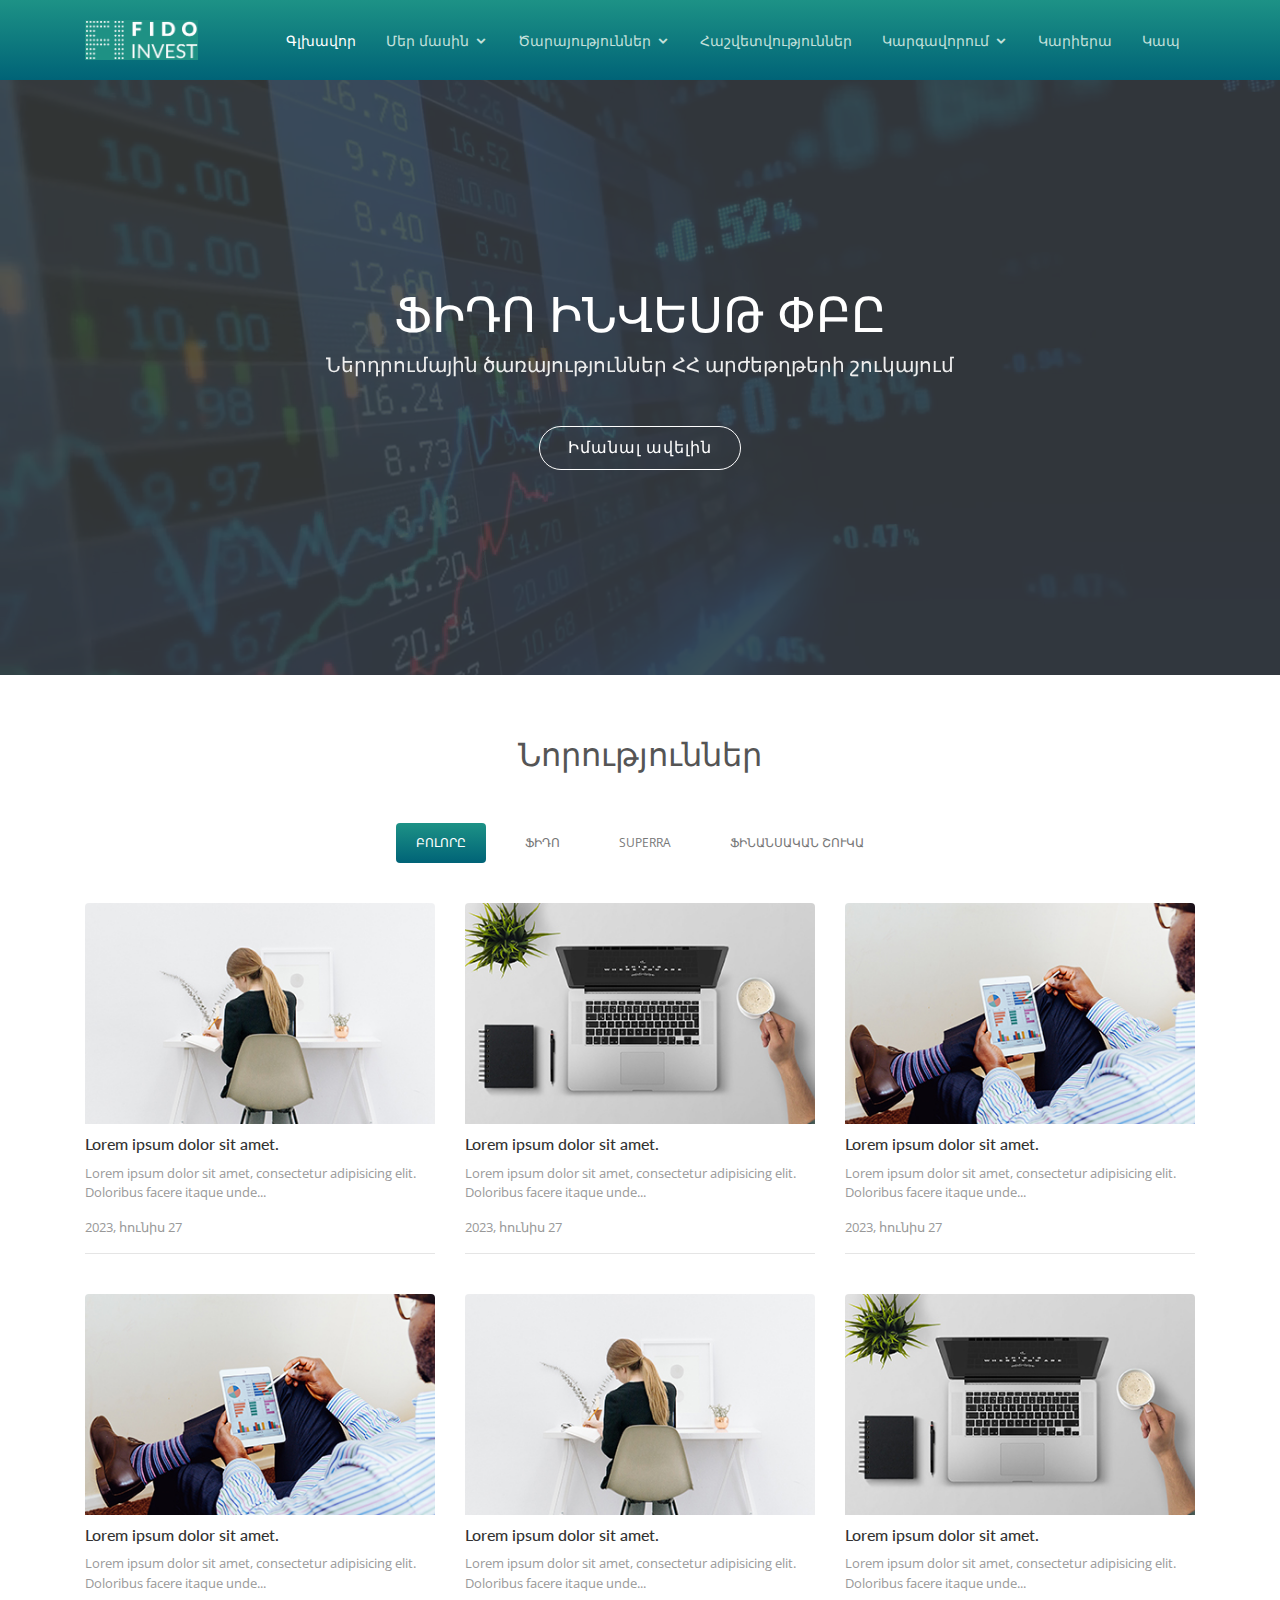
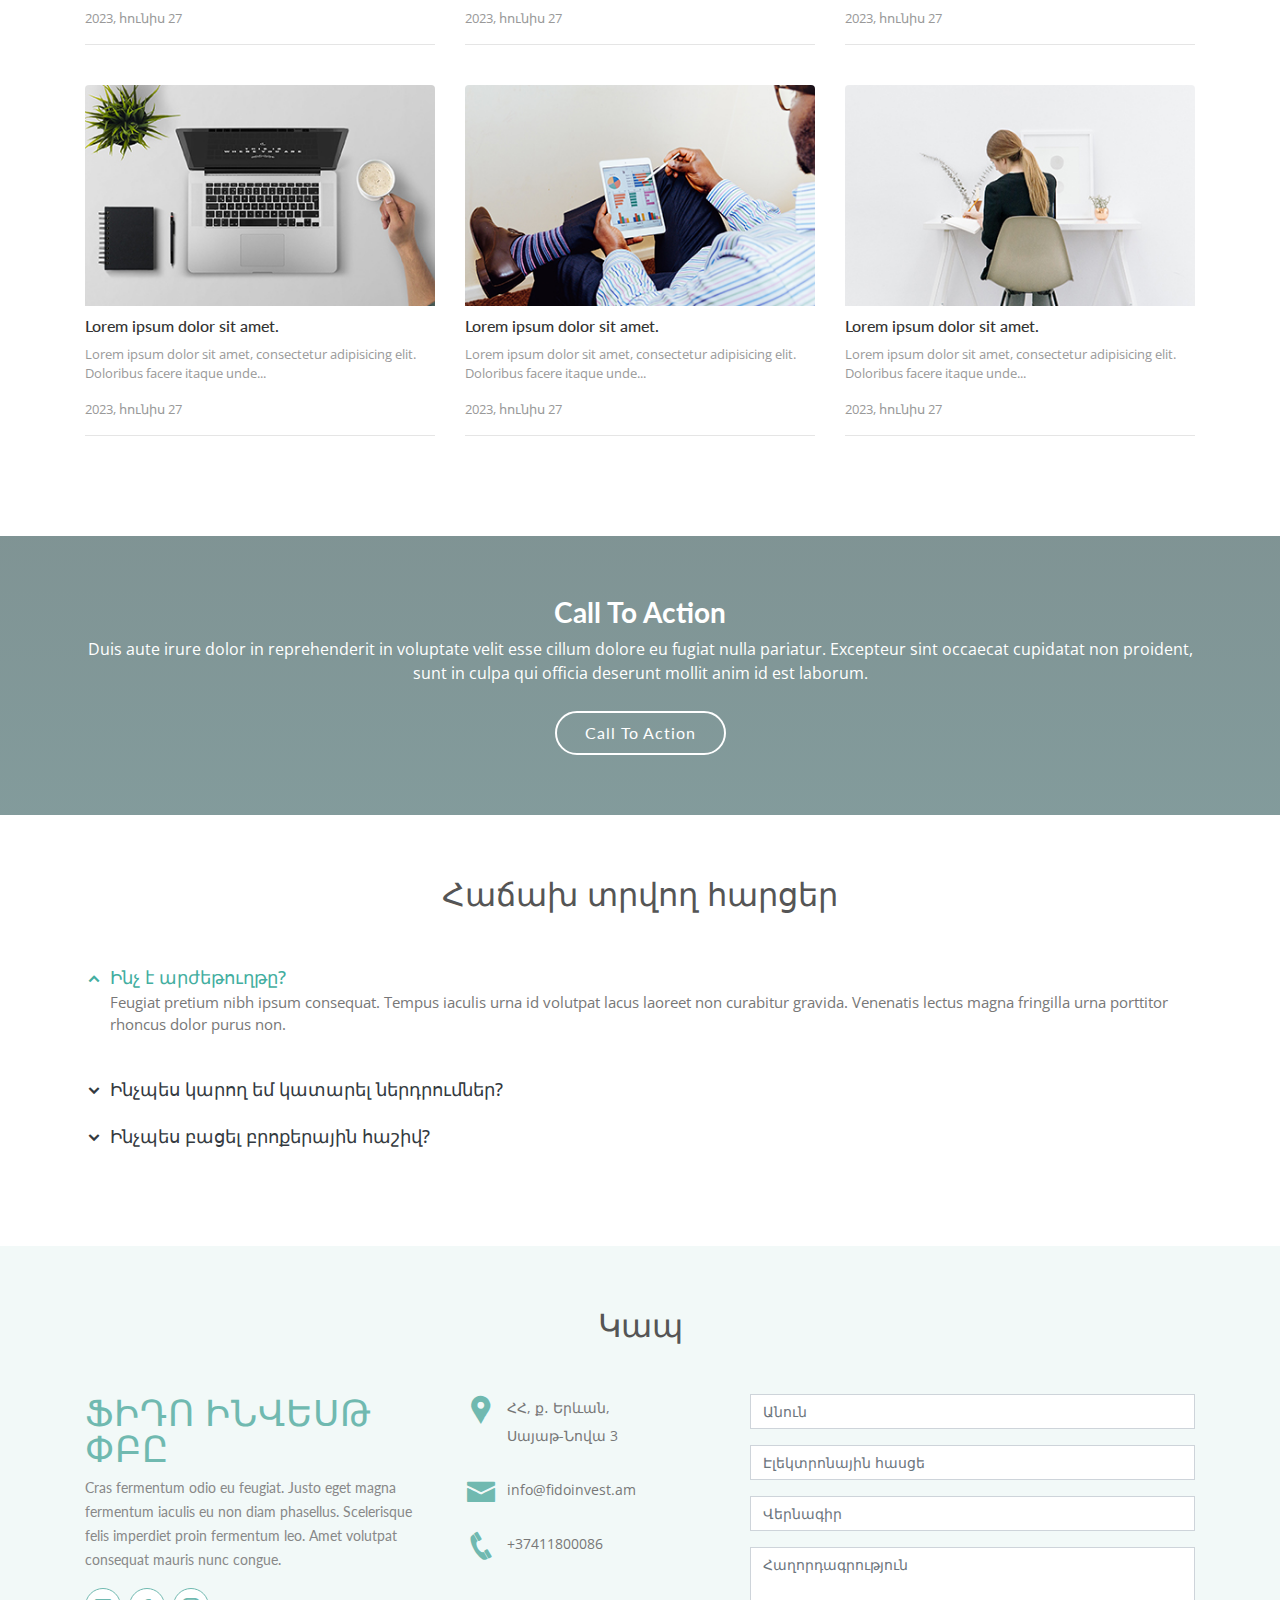
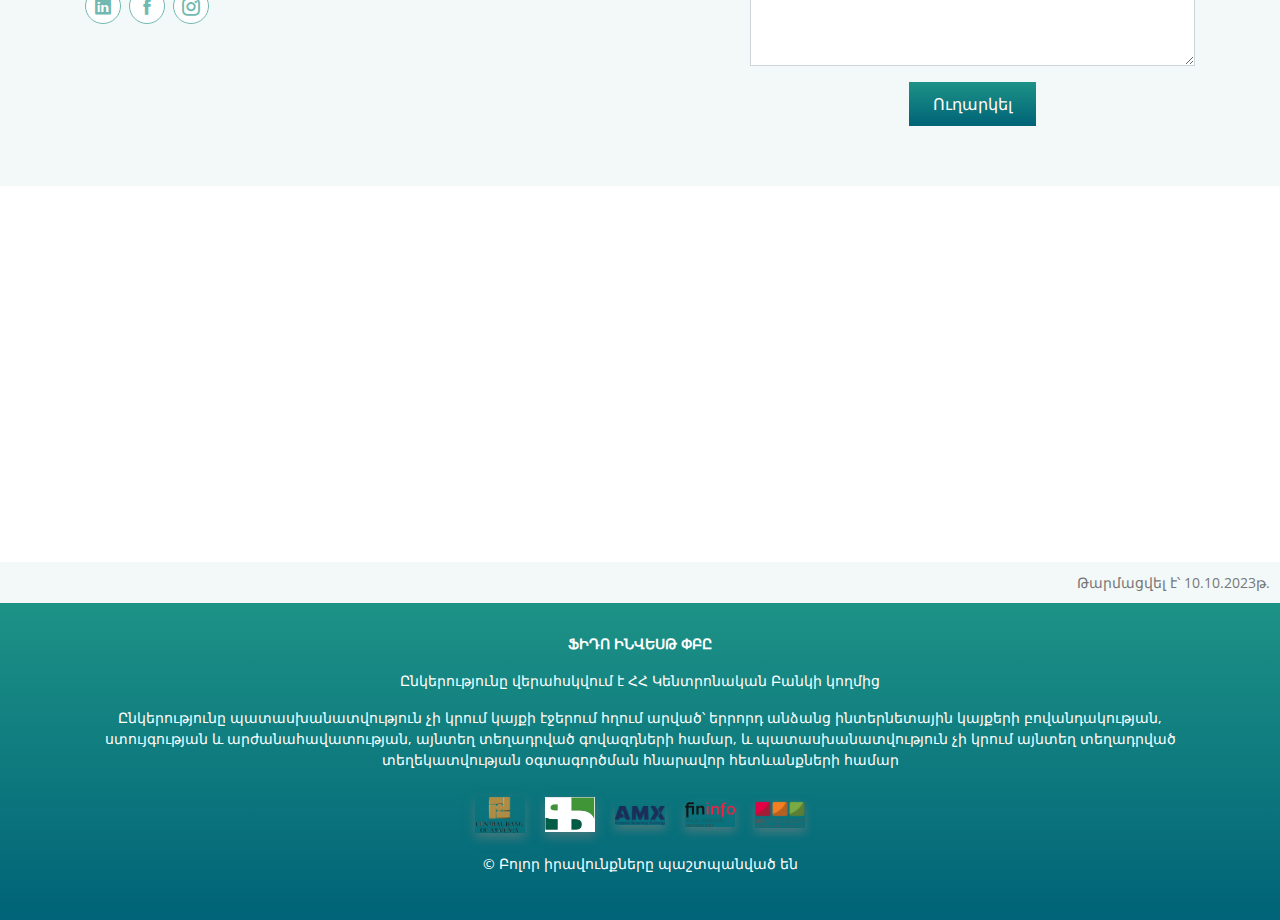
==== index.html @ a80ca409 "Add video for mobile" ====
<!DOCTYPE html>
<html lang="en">

<head>
  <meta charset="utf-8">
  <meta content="width=device-width, initial-scale=1.0" name="viewport">

  <title>Fido</title>
  <meta content="" name="descriptison">
  <meta content="" name="keywords">

  <!-- Favicons -->
  <link href="assets/img/favicon.png" rel="icon">
  <link href="assets/img/apple-touch-icon.png" rel="apple-touch-icon">

  <!-- Google Fonts -->
  <link href="https://fonts.googleapis.com/css?family=Open+Sans:300,300i,400,400i,600,600i,700,700i|Lato:400,300,700,900" rel="stylesheet">

  <!-- Vendor CSS Files -->
  <link href="assets/vendor/bootstrap/css/bootstrap.min.css" rel="stylesheet">
  <link href="assets/vendor/animate.css/animate.min.css" rel="stylesheet">
  <link href="assets/vendor/icofont/icofont.min.css" rel="stylesheet">
  <link href="assets/vendor/venobox/venobox.css" rel="stylesheet">

  <!-- Template Main CSS File -->
  <link href="assets/css/style.css" rel="stylesheet">

  <!-- =======================================================
  * Template Name: Amoeba - v2.0.0
  * Template URL: https://bootstrapmade.com/free-one-page-bootstrap-template-amoeba/
  * Author: BootstrapMade.com
  * License: https://bootstrapmade.com/license/
  ======================================================== -->
</head>

<body>

<!-- ======= Header ======= -->
<header id="header" class="fixed-top">
  <div class="container">

    <div class="logo float-left">
      <h1 class="text-light"><a href="index.html"><img src="assets/img/logo.png" alt="" class="img-fluid"></a></h1>
      <!-- Uncomment below if you prefer to use an image logo -->
      <!-- <a href="index.html"><img src="assets/img/logo.png" alt="" class="img-fluid"></a>-->
    </div>

    <nav class="nav-menu float-right d-none d-lg-block">
      <ul>
        <li class="active"><a href="index.html">Գլխավոր</a></li>
        <li class="drop-down"><a href="#">Մեր մասին</a>
          <ul>
            <li><a href="updating.html">Ընդհանուր</a></li>
            <li><a href="updating.html">Կառուցվածք</a></li>
            <li><a href="updating.html">Սեփականատերեր</a></li>
            <li><a href="updating.html">Ղեկավարներ</a></li>
          </ul>
        </li>
        <li class="drop-down"><a href="">Ծարայություններ</a>
          <ul>
            <li><a href="updating.html">Բրոքերային</a></li>
            <li><a href="updating.html">SUPERRA</a></li>
          </ul>
        </li>
        <li><a href="reports.html">Հաշվետվություններ</a></li>
        <li class="drop-down"><a href="">Կարգավորում</a>
          <ul>
            <li><a href="updating.html">ՀՀ օրենսդրություն</a></li>
            <li><a href="updating.html">Ներքին ակտեր</a></li>
          </ul>
        </li>
        <li><a href="updating.html">Կարիերա</a></li>
        <li><a href="#contact">Կապ</a></li>
      </ul>
    </nav><!-- .nav-menu -->

  </div>
</header><!-- End #header -->

<!-- ======= Hero Section ======= -->
<section id="hero">
  <video autoplay muted loop id="myVideo">
    <source src="assets/video/chart.mp4" type="video/mp4">
    <source src="assets/video/chart.mp4" type="video/webm">
    <source src="assets/video/chart.mp4" type="video/ogg">
  </video>
  <div class="hero-container">
    <h1>ՖԻԴՈ ԻՆՎԵՍԹ ՓԲԸ</h1>
    <h2>Ներդրումային ծառայություններ ՀՀ արժեթղթերի շուկայում</h2>
    <a href="updating.html" class="btn-get-started scrollto">Իմանալ ավելին</a>
  </div>
</section><!-- #hero -->

<main id="main">

  <!-- ======= Our Portfolio Section ======= -->
  <section id="portfolio" class="portfolio">
    <div class="container">

      <div class="section-title">
        <h2>Նորություններ</h2>
      </div>

      <div class="row">
        <div class="col-lg-12">
          <ul id="portfolio-flters">
            <li data-filter="*" class="filter-active">Բոլորը</li>
            <li data-filter=".filter-app">Ֆիդո</li>
            <li data-filter=".filter-card">Superra</li>
            <li data-filter=".filter-web">Ֆինանսական շուկա</li>
          </ul>
        </div>
      </div>

      <div class="row portfolio-container">

        <div class="col-lg-4 col-md-6 filter-app">
          <div class="portfolio-item">
            <div class="news-img">
              <img src="assets/img/news/news1.jpg" class="img-fluid" alt="">
              <div class="portfolio-info">
                <h3><a href="assets/img/portfolio/portfolio-4.jpg" data-gall="portfolioGallery" class="venobox" title="Card 2">Դիտել</a></h3>
                <a href="assets/img/portfolio/portfolio-4.jpg" data-gall="portfolioGallery" class="venobox" title="Card 2"><i class="icofont-plus"></i></a>
              </div>
            </div>
            <div class="news-info">
              <h6>Lorem ipsum dolor sit amet. </h6>
              <p>Lorem ipsum dolor sit amet, consectetur adipisicing elit. Doloribus facere itaque unde...</p>
              <p>2023, հունիս 27</p>
              <hr>
            </div>
          </div>
        </div>

        <div class="col-lg-4 col-md-6 filter-web">
          <div class="portfolio-item">
            <div class="news-img">
              <img src="assets/img/news/news2.jpg" class="img-fluid" alt="">
              <div class="portfolio-info">
                <h3><a href="assets/img/portfolio/portfolio-4.jpg" data-gall="portfolioGallery" class="venobox" title="Card 2">Դիտել</a></h3>
                <a href="assets/img/portfolio/portfolio-4.jpg" data-gall="portfolioGallery" class="venobox" title="Card 2"><i class="icofont-plus"></i></a>
              </div>
            </div>
            <div class="news-info">
              <h6>Lorem ipsum dolor sit amet. </h6>
              <p>Lorem ipsum dolor sit amet, consectetur adipisicing elit. Doloribus facere itaque unde...</p>
              <p>2023, հունիս 27</p>
              <hr>
            </div>
          </div>
        </div>

        <div class="col-lg-4 col-md-6 filter-app">
          <div class="portfolio-item">
            <div class="news-img">
              <img src="assets/img/news/news3.jpg" class="img-fluid" alt="">
              <div class="portfolio-info">
                <h3><a href="assets/img/portfolio/portfolio-4.jpg" data-gall="portfolioGallery" class="venobox" title="Card 2">Դիտել</a></h3>
                <a href="assets/img/portfolio/portfolio-4.jpg" data-gall="portfolioGallery" class="venobox" title="Card 2"><i class="icofont-plus"></i></a>
              </div>
            </div>
            <div class="news-info">
              <h6>Lorem ipsum dolor sit amet. </h6>
              <p>Lorem ipsum dolor sit amet, consectetur adipisicing elit. Doloribus facere itaque unde...</p>
              <p>2023, հունիս 27</p>
              <hr>
            </div>
          </div>
        </div>

        <div class="col-lg-4 col-md-6 filter-card">
          <div class="portfolio-item">
            <div class="news-img">
              <img src="assets/img/news/news3.jpg" class="img-fluid" alt="">
              <div class="portfolio-info">
                <h3><a href="assets/img/portfolio/portfolio-4.jpg" data-gall="portfolioGallery" class="venobox" title="Card 2">Դիտել</a></h3>
                <a href="assets/img/portfolio/portfolio-4.jpg" data-gall="portfolioGallery" class="venobox" title="Card 2"><i class="icofont-plus"></i></a>
              </div>
            </div>
            <div class="news-info">
              <h6>Lorem ipsum dolor sit amet. </h6>
              <p>Lorem ipsum dolor sit amet, consectetur adipisicing elit. Doloribus facere itaque unde...</p>
              <p>2023, հունիս 27</p>
              <hr>
            </div>
          </div>
        </div>

        <div class="col-lg-4 col-md-6 filter-web">
          <div class="portfolio-item">
            <div class="news-img">
              <img src="assets/img/news/news1.jpg" class="img-fluid" alt="">
              <div class="portfolio-info">
                <h3><a href="assets/img/portfolio/portfolio-4.jpg" data-gall="portfolioGallery" class="venobox" title="Card 2">Դիտել</a></h3>
                <a href="assets/img/portfolio/portfolio-4.jpg" data-gall="portfolioGallery" class="venobox" title="Card 2"><i class="icofont-plus"></i></a>
              </div>
            </div>
            <div class="news-info">
              <h6>Lorem ipsum dolor sit amet. </h6>
              <p>Lorem ipsum dolor sit amet, consectetur adipisicing elit. Doloribus facere itaque unde...</p>
              <p>2023, հունիս 27</p>
              <hr>
            </div>
          </div>
        </div>

        <div class="col-lg-4 col-md-6 filter-app">
          <div class="portfolio-item">
            <div class="news-img">
              <img src="assets/img/news/news2.jpg" class="img-fluid" alt="">
              <div class="portfolio-info">
                <h3><a href="assets/img/portfolio/portfolio-4.jpg" data-gall="portfolioGallery" class="venobox" title="Card 2">Դիտել</a></h3>
                <a href="assets/img/portfolio/portfolio-4.jpg" data-gall="portfolioGallery" class="venobox" title="Card 2"><i class="icofont-plus"></i></a>
              </div>
            </div>
            <div class="news-info">
              <h6>Lorem ipsum dolor sit amet. </h6>
              <p>Lorem ipsum dolor sit amet, consectetur adipisicing elit. Doloribus facere itaque unde...</p>
              <p>2023, հունիս 27</p>
              <hr>
            </div>
          </div>
        </div>

        <div class="col-lg-4 col-md-6 filter-card">
          <div class="portfolio-item">
            <div class="news-img">
              <img src="assets/img/news/news2.jpg" class="img-fluid" alt="">
              <div class="portfolio-info">
                <h3><a href="assets/img/portfolio/portfolio-4.jpg" data-gall="portfolioGallery" class="venobox" title="Card 2">Դիտել</a></h3>
                <a href="assets/img/portfolio/portfolio-4.jpg" data-gall="portfolioGallery" class="venobox" title="Card 2"><i class="icofont-plus"></i></a>
              </div>
            </div>
            <div class="news-info">
              <h6>Lorem ipsum dolor sit amet. </h6>
              <p>Lorem ipsum dolor sit amet, consectetur adipisicing elit. Doloribus facere itaque unde...</p>
              <p>2023, հունիս 27</p>
              <hr>
            </div>
          </div>
        </div>

        <div class="col-lg-4 col-md-6 filter-card">
          <div class="portfolio-item">
            <div class="news-img">
              <img src="assets/img/news/news3.jpg" class="img-fluid" alt="">
              <div class="portfolio-info">
                <h3><a href="assets/img/portfolio/portfolio-4.jpg" data-gall="portfolioGallery" class="venobox" title="Card 2">Դիտել</a></h3>
                <a href="assets/img/portfolio/portfolio-4.jpg" data-gall="portfolioGallery" class="venobox" title="Card 2"><i class="icofont-plus"></i></a>
              </div>
            </div>
            <div class="news-info">
              <h6>Lorem ipsum dolor sit amet. </h6>
              <p>Lorem ipsum dolor sit amet, consectetur adipisicing elit. Doloribus facere itaque unde...</p>
              <p>2023, հունիս 27</p>
              <hr>
            </div>
          </div>
        </div>

        <div class="col-lg-4 col-md-6 filter-web">
          <div class="portfolio-item">
            <div class="news-img">
              <img src="assets/img/news/news1.jpg" class="img-fluid" alt="">
              <div class="portfolio-info">
                <h3><a href="assets/img/portfolio/portfolio-4.jpg" data-gall="portfolioGallery" class="venobox" title="Card 2">Դիտել</a></h3>
                <a href="assets/img/portfolio/portfolio-4.jpg" data-gall="portfolioGallery" class="venobox" title="Card 2"><i class="icofont-plus"></i></a>
              </div>
            </div>
            <div class="news-info">
              <h6>Lorem ipsum dolor sit amet. </h6>
              <p>Lorem ipsum dolor sit amet, consectetur adipisicing elit. Doloribus facere itaque unde...</p>
              <p>2023, հունիս 27</p>
              <hr>
            </div>
          </div>
        </div>

      </div>

    </div>
  </section><!-- End Our Portfolio Section -->

  <!-- ======= Call To Action Section ======= -->
  <section class="call-to-action">
    <div class="container">

      <div class="text-center">
        <h3>Call To Action</h3>
        <p> Duis aute irure dolor in reprehenderit in voluptate velit esse cillum dolore eu fugiat nulla pariatur. Excepteur sint occaecat cupidatat non proident, sunt in culpa qui officia deserunt mollit anim id est laborum.</p>
        <a class="cta-btn" href="#">Call To Action</a>
      </div>

    </div>
  </section><!-- End Call To Action Section -->

  <!-- ======= Frequently Asked Questions Section ======= -->
  <section id="faq" class="faq">
    <div class="container">

      <div class="section-title">
        <h2>Հաճախ տրվող հարցեր</h2>
      </div>

      <ul class="faq-list">

        <li>
          <a data-toggle="collapse" class="" href="#faq1">Ինչ է արժեթուղթը? <i class="icofont-simple-up"></i></a>
          <div id="faq1" class="collapse show" data-parent=".faq-list">
            <p>
              Feugiat pretium nibh ipsum consequat. Tempus iaculis urna id volutpat lacus laoreet non curabitur gravida. Venenatis lectus magna fringilla urna porttitor rhoncus dolor purus non.
            </p>
          </div>
        </li>

        <li>
          <a data-toggle="collapse" href="#faq2" class="collapsed">Ինչպես կարող եմ կատարել ներդրումներ? <i class="icofont-simple-up"></i></a>
          <div id="faq2" class="collapse" data-parent=".faq-list">
            <p>
              Dolor sit amet consectetur adipiscing elit pellentesque habitant morbi. Id interdum velit laoreet id donec ultrices. Fringilla phasellus faucibus scelerisque eleifend donec pretium. Est pellentesque elit ullamcorper dignissim. Mauris ultrices eros in cursus turpis massa tincidunt dui.
            </p>
          </div>
        </li>

        <li>
          <a data-toggle="collapse" href="#faq3" class="collapsed">Ինչպես բացել բրոքերային հաշիվ? <i class="icofont-simple-up"></i></a>
          <div id="faq3" class="collapse" data-parent=".faq-list">
            <p>
              Eleifend mi in nulla posuere sollicitudin aliquam ultrices sagittis orci. Faucibus pulvinar elementum integer enim. Sem nulla pharetra diam sit amet nisl suscipit. Rutrum tellus pellentesque eu tincidunt. Lectus urna duis convallis convallis tellus. Urna molestie at elementum eu facilisis sed odio morbi quis
            </p>
          </div>
        </li>

      </ul>

    </div>
  </section><!-- End Frequently Asked Questions Section -->

  <!-- ======= Contact Us Section ======= -->
  <section id="contact" class="contact section-bg">
    <div class="container">

      <div class="section-title">
        <h2>Կապ</h2>
      </div>

      <div class="row">

        <div class="col-lg-4 col-md-6">
          <div class="contact-about">
            <h3>ՖԻԴՈ ԻՆՎԵՍԹ ՓԲԸ</h3>
            <p>Cras fermentum odio eu feugiat. Justo eget magna fermentum iaculis eu non diam phasellus. Scelerisque felis imperdiet proin fermentum leo. Amet volutpat consequat mauris nunc congue.</p>
            <div class="social-links">
              <a href="#" class="linkedin"><i class="icofont-linkedin"></i></a>
              <a href="#" class="facebook"><i class="icofont-facebook"></i></a>
              <a href="#" class="instagram"><i class="icofont-instagram"></i></a>
            </div>
          </div>
        </div>

        <div class="col-lg-3 col-md-6">
          <div class="info">
            <div>
              <i class="icofont-google-map"></i>
              <p>ՀՀ, ք․ Երևան, <br> Սայաթ-Նովա 3</p>
            </div>

            <div>
              <i class="icofont-envelope"></i>
              <p>info@fidoinvest.am</p>
            </div>

            <div>
              <i class="icofont-phone"></i>
              <p>+37411800086</p>
            </div>

          </div>
        </div>

        <div class="col-lg-5 col-md-12">
          <form action="forms/contact.php" method="post" role="form" class="php-email-form">
            <div class="form-group">
              <input type="text" name="name" class="form-control" id="name" placeholder="Անուն" data-rule="minlen:4" data-msg="Please enter at least 4 chars" />
              <div class="validate"></div>
            </div>
            <div class="form-group">
              <input type="email" class="form-control" name="email" id="email" placeholder="Էլեկտրոնային հասցե" data-rule="email" data-msg="Please enter a valid email" />
              <div class="validate"></div>
            </div>
            <div class="form-group">
              <input type="text" class="form-control" name="subject" id="subject" placeholder="Վերնագիր" data-rule="minlen:4" data-msg="Please enter at least 8 chars of subject" />
              <div class="validate"></div>
            </div>
            <div class="form-group">
              <textarea class="form-control" name="message" rows="5" data-rule="required" data-msg="Please write something for us" placeholder="Հաղորդագրություն"></textarea>
              <div class="validate"></div>
            </div>
            <div class="mb-3">
              <div class="loading">Loading</div>
              <div class="error-message"></div>
              <div class="sent-message">Your message has been sent. Thank you!</div>
            </div>
            <div class="text-center"><button type="submit">Ուղարկել</button></div>
          </form>
        </div>

      </div>

    </div>
  </section><!-- End Contact Us Section -->

  <!-- ======= Map Section ======= -->
  <section class="map">
    <iframe src="https://www.google.com/maps/embed?pb=!1m18!1m12!1m3!1d3048.036430384547!2d44.511766490269814!3d40.186002696117114!2m3!1f0!2f0!3f0!3m2!1i1024!2i768!4f13.1!3m3!1m2!1s0x406abce228272bb5%3A0x107b64aaddf5c4e5!2zMyDVjdWh1bXVodWpLdWG1bjVvtWhINW61bjVstW41b_VoSwg1LXWgNaH1aHVtiAwMDAx!5e0!3m2!1shy!2sam!4v1696881610816!5m2!1shy!2sam" width="600" height="450" style="border:0;" allowfullscreen="" loading="lazy" referrerpolicy="no-referrer-when-downgrade"></iframe>
  </section><!-- End Map Section -->

  <!-- ======= Updated Section ======= -->
  <div class="updated section-bg">
    <p>Թարմացվել է՝ 10.10.2023թ.</p>
  </div><!-- End Updated Section -->

</main><!-- End #main -->

<!-- ======= Footer ======= -->
<footer id="footer">
  <div class="container">
    <div class="copyright">
      <strong><p>ՖԻԴՈ ԻՆՎԵՍԹ ՓԲԸ</p></strong>
      <p>Ընկերությունը վերահսկվում է ՀՀ Կենտրոնական Բանկի կողմից</p>
      <p>Ընկերությունը պատասխանատվություն չի կրում կայքի էջերում հղում արված՝ երրորդ անձանց ինտերնետային կայքերի բովանդակության, ստույգության և արժանահավատության, այնտեղ տեղադրված գովազդների համար, և պատասխանատվություն չի կրում այնտեղ տեղադրված տեղեկատվության օգտագործման հնարավոր հետևանքների համար</p>
      <div class="link-icons">
        <a href="https://www.cba.am/am/SitePages/Default.aspx" class="link-icon"><img src="assets/img/link/cba.svg" alt=""></a>
        <a href="https://fsm.am/" class="link-icon"><img src="assets/img/link/fin.png" alt=""></a>
        <a href="https://amx.am/" class="link-icon"><img src="assets/img/link/amx.svg" alt=""></a>
        <a href="https://www.fininfo.am/" class="link-icon"><img src="assets/img/link/fininfo.png" alt=""></a>
        <a href="https://www.abcfinance.am/" class="link-icon"><img src="assets/img/link/abc.svg" alt=""></a>
      </div>
      <p>&copy; Բոլոր իրավունքները պաշտպանված են</p>
    </div>
  </div>
</footer><!-- End #footer -->

<a href="#" class="back-to-top"><i class="icofont-simple-up"></i></a>

<!-- Vendor JS Files -->
<script src="assets/vendor/jquery/jquery.min.js"></script>
<script src="assets/vendor/bootstrap/js/bootstrap.bundle.min.js"></script>
<script src="assets/vendor/jquery.easing/jquery.easing.min.js"></script>
<script src="assets/vendor/php-email-form/validate.js"></script>
<script src="assets/vendor/isotope-layout/isotope.pkgd.min.js"></script>
<script src="assets/vendor/venobox/venobox.min.js"></script>

<!-- Template Main JS File -->
<script src="assets/js/main.js"></script>

</body>

</html>
---- assets/vendor/venobox/venobox.css ----
/* ------ venobox.css --------*/
.vbox-overlay *, .vbox-overlay *:before, .vbox-overlay *:after{
    -webkit-backface-visibility: hidden;
    -webkit-box-sizing:border-box;
    -moz-box-sizing:border-box;
    box-sizing:border-box;
}
.vbox-overlay * { 
    -webkit-backface-visibility: visible;
    backface-visibility: visible;
}
.vbox-overlay{
    display: -webkit-flex;
    display: flex;
    -webkit-flex-direction: column;
    flex-direction: column;
    -webkit-justify-content: center;
    justify-content: center;
    -webkit-align-items: center;
    align-items: center;
    position: fixed;
    left: 0;
    top: 0;
    bottom: 0;
    right: 0;
    z-index: 1040;
    -webkit-transform:translateZ(1000px);
    transform: translateZ(1000px);
    transform-style: preserve-3d;
}

/* ----- navigation ----- */
.vbox-title{
    width: 100%;
    height: 40px;
    float: left;
    text-align: center;
    line-height: 28px;
    font-size: 12px;
    padding: 6px 40px;
    overflow: hidden;
    position: fixed;
    display: none;
    left: 0;
    z-index: 1050;
}
.vbox-close{
    cursor: pointer;
    position: fixed;
    top: -1px;
    right: 0;
    width: 50px;
    height: 40px;
    padding: 6px;
    display: block;
    background-position:10px center;
    overflow: hidden;
    font-size: 24px;
    line-height: 1;
    text-align: center;
    z-index: 1050;
}
.vbox-num{
    cursor: pointer;
    position: fixed;
    left: 0;
    height: 40px;
    display: block;
    overflow: hidden;
    line-height: 28px;
    font-size: 12px;
    padding: 6px 10px;
    display: none;
    z-index: 1050;
}
/* ----- navigation ARROWS ----- */
.vbox-next, .vbox-prev{
    position: fixed;
    top: 50%;
    margin-top: -15px;
    overflow: hidden;
    cursor: pointer;
    display: block;
    width: 45px;
    height: 45px;
    z-index: 1050;
}
.vbox-next span, .vbox-prev span{
    position: relative;
    width: 20px;
    height: 20px;
    border: 2px solid transparent;
    border-top-color: #B6B6B6;
    border-right-color: #B6B6B6;
    text-indent: -100px;
    position: absolute;
    top: 8px;
    display: block;
}
.vbox-prev{
    left: 15px;
}
.vbox-next{
    right: 15px;
}
.vbox-prev span{
    left: 10px;
    -ms-transform: rotate(-135deg);
    -webkit-transform: rotate(-135deg);
    transform: rotate(-135deg);
}
.vbox-next span{
    -ms-transform: rotate(45deg);
    -webkit-transform: rotate(45deg);
    transform: rotate(45deg);
    right: 10px;
}
/* ------- inline window ------ */
.vbox-inline{
    width: 420px;
    height: 315px;
    height: 70vh;
    padding: 10px;
    background: #fff;
    margin: 0 auto;
    overflow: auto;
    text-align: left;
}
/* ------- Video & iFrames window ------ */
.venoframe{
    max-width: 100%;
    width: 100%;
    border: none;
    width: 100%;
    height: 260px;
    height: 70vh;
}
.venoframe.vbvid{
    height: 260px;
}
@media (min-width: 768px) {
    .venoframe, .vbox-inline{
        width: 90%;
        height: 360px;
        height: 70vh;
    }
    .venoframe.vbvid{
        width: 640px;
        height: 360px;
    }
}
@media (min-width: 992px) {
    .venoframe, .vbox-inline{
        max-width: 1200px;
        width: 80%;
        height: 540px;
        height: 70vh;
    }
    .venoframe.vbvid{
        width: 960px;
        height: 540px;
    }
}
/* 
Please do NOT edit this part! 
or at least read this note: http://i.imgur.com/7C0ws9e.gif
*/
.vbox-open{
    overflow: hidden;
}
.vbox-container{
    position: absolute;
    left: 0;
    right: 0;
    top: 0;
    bottom: 0;
    overflow-x: hidden;
    overflow-y: scroll;
    overflow-scrolling: touch;
    -webkit-overflow-scrolling: touch;
    z-index: 20;
    max-height: 100%;

}

.vbox-content{
    text-align: center;
    float: left;
    width: 100%;
    position: relative;
    overflow: hidden;
    padding: 20px 10px;
}
.vbox-container img{
    max-width: 100%;
    height: auto;
}
.vbox-figlio{
    box-shadow: 0 0 12px rgba(0,0,0,0.19), 0 6px 6px rgba(0,0,0,0.23);
    max-width: 100%;
    text-align: initial;
}
img.vbox-figlio{
    -webkit-user-select: none;
-khtml-user-select: none;
-moz-user-select: none;
-o-user-select: none;
user-select: none;
}
.vbox-content.swipe-left{
    margin-left: -200px !important;
}
.vbox-content.swipe-right{
    margin-left: 200px !important;
}
.vbox-animated{
    webkit-transition: margin 300ms ease-out;
    transition: margin 300ms ease-out;
}

/* ---------- preloader ----------
 * SPINKIT 
 * http://tobiasahlin.com/spinkit/
-------------------------------- */
.sk-double-bounce,.sk-rotating-plane{width:40px;height:40px;margin:40px auto}.sk-rotating-plane{background-color:#333;-webkit-animation:sk-rotatePlane 1.2s infinite ease-in-out;animation:sk-rotatePlane 1.2s infinite ease-in-out}@-webkit-keyframes sk-rotatePlane{0%{-webkit-transform:perspective(120px) rotateX(0) rotateY(0);transform:perspective(120px) rotateX(0) rotateY(0)}50%{-webkit-transform:perspective(120px) rotateX(-180.1deg) rotateY(0);transform:perspective(120px) rotateX(-180.1deg) rotateY(0)}100%{-webkit-transform:perspective(120px) rotateX(-180deg) rotateY(-179.9deg);transform:perspective(120px) rotateX(-180deg) rotateY(-179.9deg)}}@keyframes sk-rotatePlane{0%{-webkit-transform:perspective(120px) rotateX(0) rotateY(0);transform:perspective(120px) rotateX(0) rotateY(0)}50%{-webkit-transform:perspective(120px) rotateX(-180.1deg) rotateY(0);transform:perspective(120px) rotateX(-180.1deg) rotateY(0)}100%{-webkit-transform:perspective(120px) rotateX(-180deg) rotateY(-179.9deg);transform:perspective(120px) rotateX(-180deg) rotateY(-179.9deg)}}.sk-double-bounce{position:relative}.sk-double-bounce .sk-child{width:100%;height:100%;border-radius:50%;background-color:#333;opacity:.6;position:absolute;top:0;left:0;-webkit-animation:sk-doubleBounce 2s infinite ease-in-out;animation:sk-doubleBounce 2s infinite ease-in-out}.sk-chasing-dots .sk-child,.sk-spinner-pulse,.sk-three-bounce .sk-child{background-color:#333;border-radius:100%}.sk-double-bounce .sk-double-bounce2{-webkit-animation-delay:-1s;animation-delay:-1s}@-webkit-keyframes sk-doubleBounce{0%,100%{-webkit-transform:scale(0);transform:scale(0)}50%{-webkit-transform:scale(1);transform:scale(1)}}@keyframes sk-doubleBounce{0%,100%{-webkit-transform:scale(0);transform:scale(0)}50%{-webkit-transform:scale(1);transform:scale(1)}}.sk-wave{margin:40px auto;width:50px;height:40px;text-align:center;font-size:10px}.sk-wave .sk-rect{background-color:#333;height:100%;width:6px;display:inline-block;-webkit-animation:sk-waveStretchDelay 1.2s infinite ease-in-out;animation:sk-waveStretchDelay 1.2s infinite ease-in-out}.sk-wave .sk-rect1{-webkit-animation-delay:-1.2s;animation-delay:-1.2s}.sk-wave .sk-rect2{-webkit-animation-delay:-1.1s;animation-delay:-1.1s}.sk-wave .sk-rect3{-webkit-animation-delay:-1s;animation-delay:-1s}.sk-wave .sk-rect4{-webkit-animation-delay:-.9s;animation-delay:-.9s}.sk-wave .sk-rect5{-webkit-animation-delay:-.8s;animation-delay:-.8s}@-webkit-keyframes sk-waveStretchDelay{0%,100%,40%{-webkit-transform:scaleY(.4);transform:scaleY(.4)}20%{-webkit-transform:scaleY(1);transform:scaleY(1)}}@keyframes sk-waveStretchDelay{0%,100%,40%{-webkit-transform:scaleY(.4);transform:scaleY(.4)}20%{-webkit-transform:scaleY(1);transform:scaleY(1)}}.sk-wandering-cubes{margin:40px auto;width:40px;height:40px;position:relative}.sk-wandering-cubes .sk-cube{background-color:#333;width:10px;height:10px;position:absolute;top:0;left:0;-webkit-animation:sk-wanderingCube 1.8s ease-in-out -1.8s infinite both;animation:sk-wanderingCube 1.8s ease-in-out -1.8s infinite both}.sk-chasing-dots,.sk-spinner-pulse{width:40px;height:40px;margin:40px auto}.sk-wandering-cubes .sk-cube2{-webkit-animation-delay:-.9s;animation-delay:-.9s}@-webkit-keyframes sk-wanderingCube{0%{-webkit-transform:rotate(0);transform:rotate(0)}25%{-webkit-transform:translateX(30px) rotate(-90deg) scale(.5);transform:translateX(30px) rotate(-90deg) scale(.5)}50%{-webkit-transform:translateX(30px) translateY(30px) rotate(-179deg);transform:translateX(30px) translateY(30px) rotate(-179deg)}50.1%{-webkit-transform:translateX(30px) translateY(30px) rotate(-180deg);transform:translateX(30px) translateY(30px) rotate(-180deg)}75%{-webkit-transform:translateX(0) translateY(30px) rotate(-270deg) scale(.5);transform:translateX(0) translateY(30px) rotate(-270deg) scale(.5)}100%{-webkit-transform:rotate(-360deg);transform:rotate(-360deg)}}@keyframes sk-wanderingCube{0%{-webkit-transform:rotate(0);transform:rotate(0)}25%{-webkit-transform:translateX(30px) rotate(-90deg) scale(.5);transform:translateX(30px) rotate(-90deg) scale(.5)}50%{-webkit-transform:translateX(30px) translateY(30px) rotate(-179deg);transform:translateX(30px) translateY(30px) rotate(-179deg)}50.1%{-webkit-transform:translateX(30px) translateY(30px) rotate(-180deg);transform:translateX(30px) translateY(30px) rotate(-180deg)}75%{-webkit-transform:translateX(0) translateY(30px) rotate(-270deg) scale(.5);transform:translateX(0) translateY(30px) rotate(-270deg) scale(.5)}100%{-webkit-transform:rotate(-360deg);transform:rotate(-360deg)}}.sk-spinner-pulse{-webkit-animation:sk-pulseScaleOut 1s infinite ease-in-out;animation:sk-pulseScaleOut 1s infinite ease-in-out}@-webkit-keyframes sk-pulseScaleOut{0%{-webkit-transform:scale(0);transform:scale(0)}100%{-webkit-transform:scale(1);transform:scale(1);opacity:0}}@keyframes sk-pulseScaleOut{0%{-webkit-transform:scale(0);transform:scale(0)}100%{-webkit-transform:scale(1);transform:scale(1);opacity:0}}.sk-chasing-dots{position:relative;text-align:center;-webkit-animation:sk-chasingDotsRotate 2s infinite linear;animation:sk-chasingDotsRotate 2s infinite linear}.sk-chasing-dots .sk-child{width:60%;height:60%;display:inline-block;position:absolute;top:0;-webkit-animation:sk-chasingDotsBounce 2s infinite ease-in-out;animation:sk-chasingDotsBounce 2s infinite ease-in-out}.sk-chasing-dots .sk-dot2{top:auto;bottom:0;-webkit-animation-delay:-1s;animation-delay:-1s}@-webkit-keyframes sk-chasingDotsRotate{100%{-webkit-transform:rotate(360deg);transform:rotate(360deg)}}@keyframes sk-chasingDotsRotate{100%{-webkit-transform:rotate(360deg);transform:rotate(360deg)}}@-webkit-keyframes sk-chasingDotsBounce{0%,100%{-webkit-transform:scale(0);transform:scale(0)}50%{-webkit-transform:scale(1);transform:scale(1)}}@keyframes sk-chasingDotsBounce{0%,100%{-webkit-transform:scale(0);transform:scale(0)}50%{-webkit-transform:scale(1);transform:scale(1)}}.sk-three-bounce{margin:40px auto;width:80px;text-align:center}.sk-three-bounce .sk-child{width:20px;height:20px;display:inline-block;-webkit-animation:sk-three-bounce 1.4s ease-in-out 0s infinite both;animation:sk-three-bounce 1.4s ease-in-out 0s infinite both}.sk-circle .sk-child:before,.sk-fading-circle .sk-circle:before{display:block;border-radius:100%;content:'';background-color:#333}.sk-three-bounce .sk-bounce1{-webkit-animation-delay:-.32s;animation-delay:-.32s}.sk-three-bounce .sk-bounce2{-webkit-animation-delay:-.16s;animation-delay:-.16s}@-webkit-keyframes sk-three-bounce{0%,100%,80%{-webkit-transform:scale(0);transform:scale(0)}40%{-webkit-transform:scale(1);transform:scale(1)}}@keyframes sk-three-bounce{0%,100%,80%{-webkit-transform:scale(0);transform:scale(0)}40%{-webkit-transform:scale(1);transform:scale(1)}}.sk-circle{margin:40px auto;width:40px;height:40px;position:relative}.sk-circle .sk-child{width:100%;height:100%;position:absolute;left:0;top:0}.sk-circle .sk-child:before{margin:0 auto;width:15%;height:15%;-webkit-animation:sk-circleBounceDelay 1.2s infinite ease-in-out both;animation:sk-circleBounceDelay 1.2s infinite ease-in-out both}.sk-circle .sk-circle2{-webkit-transform:rotate(30deg);-ms-transform:rotate(30deg);transform:rotate(30deg)}.sk-circle .sk-circle3{-webkit-transform:rotate(60deg);-ms-transform:rotate(60deg);transform:rotate(60deg)}.sk-circle .sk-circle4{-webkit-transform:rotate(90deg);-ms-transform:rotate(90deg);transform:rotate(90deg)}.sk-circle .sk-circle5{-webkit-transform:rotate(120deg);-ms-transform:rotate(120deg);transform:rotate(120deg)}.sk-circle .sk-circle6{-webkit-transform:rotate(150deg);-ms-transform:rotate(150deg);transform:rotate(150deg)}.sk-circle .sk-circle7{-webkit-transform:rotate(180deg);-ms-transform:rotate(180deg);transform:rotate(180deg)}.sk-circle .sk-circle8{-webkit-transform:rotate(210deg);-ms-transform:rotate(210deg);transform:rotate(210deg)}.sk-circle .sk-circle9{-webkit-transform:rotate(240deg);-ms-transform:rotate(240deg);transform:rotate(240deg)}.sk-circle .sk-circle10{-webkit-transform:rotate(270deg);-ms-transform:rotate(270deg);transform:rotate(270deg)}.sk-circle .sk-circle11{-webkit-transform:rotate(300deg);-ms-transform:rotate(300deg);transform:rotate(300deg)}.sk-circle .sk-circle12{-webkit-transform:rotate(330deg);-ms-transform:rotate(330deg);transform:rotate(330deg)}.sk-circle .sk-circle2:before{-webkit-animation-delay:-1.1s;animation-delay:-1.1s}.sk-circle .sk-circle3:before{-webkit-animation-delay:-1s;animation-delay:-1s}.sk-circle .sk-circle4:before{-webkit-animation-delay:-.9s;animation-delay:-.9s}.sk-circle .sk-circle5:before{-webkit-animation-delay:-.8s;animation-delay:-.8s}.sk-circle .sk-circle6:before{-webkit-animation-delay:-.7s;animation-delay:-.7s}.sk-circle .sk-circle7:before{-webkit-animation-delay:-.6s;animation-delay:-.6s}.sk-circle .sk-circle8:before{-webkit-animation-delay:-.5s;animation-delay:-.5s}.sk-circle .sk-circle9:before{-webkit-animation-delay:-.4s;animation-delay:-.4s}.sk-circle .sk-circle10:before{-webkit-animation-delay:-.3s;animation-delay:-.3s}.sk-circle .sk-circle11:before{-webkit-animation-delay:-.2s;animation-delay:-.2s}.sk-circle .sk-circle12:before{-webkit-animation-delay:-.1s;animation-delay:-.1s}@-webkit-keyframes sk-circleBounceDelay{0%,100%,80%{-webkit-transform:scale(0);transform:scale(0)}40%{-webkit-transform:scale(1);transform:scale(1)}}@keyframes sk-circleBounceDelay{0%,100%,80%{-webkit-transform:scale(0);transform:scale(0)}40%{-webkit-transform:scale(1);transform:scale(1)}}.sk-cube-grid{width:40px;height:40px;margin:40px auto}.sk-cube-grid .sk-cube{width:33.33%;height:33.33%;background-color:#333;float:left;-webkit-animation:sk-cubeGridScaleDelay 1.3s infinite ease-in-out;animation:sk-cubeGridScaleDelay 1.3s infinite ease-in-out}.sk-cube-grid .sk-cube1{-webkit-animation-delay:.2s;animation-delay:.2s}.sk-cube-grid .sk-cube2{-webkit-animation-delay:.3s;animation-delay:.3s}.sk-cube-grid .sk-cube3{-webkit-animation-delay:.4s;animation-delay:.4s}.sk-cube-grid .sk-cube4{-webkit-animation-delay:.1s;animation-delay:.1s}.sk-cube-grid .sk-cube5{-webkit-animation-delay:.2s;animation-delay:.2s}.sk-cube-grid .sk-cube6{-webkit-animation-delay:.3s;animation-delay:.3s}.sk-cube-grid .sk-cube7{-webkit-animation-delay:0ms;animation-delay:0ms}.sk-cube-grid .sk-cube8{-webkit-animation-delay:.1s;animation-delay:.1s}.sk-cube-grid .sk-cube9{-webkit-animation-delay:.2s;animation-delay:.2s}@-webkit-keyframes sk-cubeGridScaleDelay{0%,100%,70%{-webkit-transform:scale3D(1,1,1);transform:scale3D(1,1,1)}35%{-webkit-transform:scale3D(0,0,1);transform:scale3D(0,0,1)}}@keyframes sk-cubeGridScaleDelay{0%,100%,70%{-webkit-transform:scale3D(1,1,1);transform:scale3D(1,1,1)}35%{-webkit-transform:scale3D(0,0,1);transform:scale3D(0,0,1)}}.sk-fading-circle{margin:40px auto;width:40px;height:40px;position:relative}.sk-fading-circle .sk-circle{width:100%;height:100%;position:absolute;left:0;top:0}.sk-fading-circle .sk-circle:before{margin:0 auto;width:15%;height:15%;-webkit-animation:sk-circleFadeDelay 1.2s infinite ease-in-out both;animation:sk-circleFadeDelay 1.2s infinite ease-in-out both}.sk-fading-circle .sk-circle2{-webkit-transform:rotate(30deg);-ms-transform:rotate(30deg);transform:rotate(30deg)}.sk-fading-circle .sk-circle3{-webkit-transform:rotate(60deg);-ms-transform:rotate(60deg);transform:rotate(60deg)}.sk-fading-circle .sk-circle4{-webkit-transform:rotate(90deg);-ms-transform:rotate(90deg);transform:rotate(90deg)}.sk-fading-circle .sk-circle5{-webkit-transform:rotate(120deg);-ms-transform:rotate(120deg);transform:rotate(120deg)}.sk-fading-circle .sk-circle6{-webkit-transform:rotate(150deg);-ms-transform:rotate(150deg);transform:rotate(150deg)}.sk-fading-circle .sk-circle7{-webkit-transform:rotate(180deg);-ms-transform:rotate(180deg);transform:rotate(180deg)}.sk-fading-circle .sk-circle8{-webkit-transform:rotate(210deg);-ms-transform:rotate(210deg);transform:rotate(210deg)}.sk-fading-circle .sk-circle9{-webkit-transform:rotate(240deg);-ms-transform:rotate(240deg);transform:rotate(240deg)}.sk-fading-circle .sk-circle10{-webkit-transform:rotate(270deg);-ms-transform:rotate(270deg);transform:rotate(270deg)}.sk-fading-circle .sk-circle11{-webkit-transform:rotate(300deg);-ms-transform:rotate(300deg);transform:rotate(300deg)}.sk-fading-circle .sk-circle12{-webkit-transform:rotate(330deg);-ms-transform:rotate(330deg);transform:rotate(330deg)}.sk-fading-circle .sk-circle2:before{-webkit-animation-delay:-1.1s;animation-delay:-1.1s}.sk-fading-circle .sk-circle3:before{-webkit-animation-delay:-1s;animation-delay:-1s}.sk-fading-circle .sk-circle4:before{-webkit-animation-delay:-.9s;animation-delay:-.9s}.sk-fading-circle .sk-circle5:before{-webkit-animation-delay:-.8s;animation-delay:-.8s}.sk-fading-circle .sk-circle6:before{-webkit-animation-delay:-.7s;animation-delay:-.7s}.sk-fading-circle .sk-circle7:before{-webkit-animation-delay:-.6s;animation-delay:-.6s}.sk-fading-circle .sk-circle8:before{-webkit-animation-delay:-.5s;animation-delay:-.5s}.sk-fading-circle .sk-circle9:before{-webkit-animation-delay:-.4s;animation-delay:-.4s}.sk-fading-circle .sk-circle10:before{-webkit-animation-delay:-.3s;animation-delay:-.3s}.sk-fading-circle .sk-circle11:before{-webkit-animation-delay:-.2s;animation-delay:-.2s}.sk-fading-circle .sk-circle12:before{-webkit-animation-delay:-.1s;animation-delay:-.1s}@-webkit-keyframes sk-circleFadeDelay{0%,100%,39%{opacity:0}40%{opacity:1}}@keyframes sk-circleFadeDelay{0%,100%,39%{opacity:0}40%{opacity:1}}.sk-folding-cube{margin:40px auto;width:40px;height:40px;position:relative;-webkit-transform:rotateZ(45deg);transform:rotateZ(45deg)}.sk-folding-cube .sk-cube{float:left;width:50%;height:50%;position:relative;-webkit-transform:scale(1.1);-ms-transform:scale(1.1);transform:scale(1.1)}.sk-folding-cube .sk-cube:before{content:'';position:absolute;top:0;left:0;width:100%;height:100%;background-color:#333;-webkit-animation:sk-foldCubeAngle 2.4s infinite linear both;animation:sk-foldCubeAngle 2.4s infinite linear both;-webkit-transform-origin:100% 100%;-ms-transform-origin:100% 100%;transform-origin:100% 100%}.sk-folding-cube .sk-cube2{-webkit-transform:scale(1.1) rotateZ(90deg);transform:scale(1.1) rotateZ(90deg)}.sk-folding-cube .sk-cube3{-webkit-transform:scale(1.1) rotateZ(180deg);transform:scale(1.1) rotateZ(180deg)}.sk-folding-cube .sk-cube4{-webkit-transform:scale(1.1) rotateZ(270deg);transform:scale(1.1) rotateZ(270deg)}.sk-folding-cube .sk-cube2:before{-webkit-animation-delay:.3s;animation-delay:.3s}.sk-folding-cube .sk-cube3:before{-webkit-animation-delay:.6s;animation-delay:.6s}.sk-folding-cube .sk-cube4:before{-webkit-animation-delay:.9s;animation-delay:.9s}@-webkit-keyframes sk-foldCubeAngle{0%,10%{-webkit-transform:perspective(140px) rotateX(-180deg);transform:perspective(140px) rotateX(-180deg);opacity:0}25%,75%{-webkit-transform:perspective(140px) rotateX(0);transform:perspective(140px) rotateX(0);opacity:1}100%,90%{-webkit-transform:perspective(140px) rotateY(180deg);transform:perspective(140px) rotateY(180deg);opacity:0}}@keyframes sk-foldCubeAngle{0%,10%{-webkit-transform:perspective(140px) rotateX(-180deg);transform:perspective(140px) rotateX(-180deg);opacity:0}25%,75%{-webkit-transform:perspective(140px) rotateX(0);transform:perspective(140px) rotateX(0);opacity:1}100%,90%{-webkit-transform:perspective(140px) rotateY(180deg);transform:perspective(140px) rotateY(180deg);opacity:0}}
---- assets/css/style.css ----
/**
* Template Name: Amoeba - v2.0.0
* Template URL: https://bootstrapmade.com/free-one-page-bootstrap-template-amoeba/
* Author: BootstrapMade.com
* License: https://bootstrapmade.com/license/
*/

/*--------------------------------------------------------------
# General
--------------------------------------------------------------*/
body {
  font-family: "Open Sans", sans-serif;
  color: #777;
}

a {
  color: #43aea0;
}

a:hover {
  color: #1D9286;
  text-decoration: none;
}

h1, h2, h3, h4, h5, h6, .font-primary {
  font-family: "Lato", sans-serif;
}

/*--------------------------------------------------------------
# Back to top button
--------------------------------------------------------------*/
.back-to-top {
  position: fixed;
  display: none;
  width: 40px;
  height: 40px;
  border-radius: 3px;
  right: 15px;
  bottom: 15px;
  background: #70b9b0;
  color: #fff;
  transition: display 0.5s ease-in-out;
  z-index: 99999;
}

.back-to-top i {
  font-size: 24px;
  position: absolute;
  top: 8px;
  left: 8px;
}

.back-to-top:hover {
  color: #fff;
  background: #8bc6bf;
  transition: background 0.2s ease-in-out;
}

/*--------------------------------------------------------------
# Header
--------------------------------------------------------------*/
#header {
  height: 80px;
  transition: all 0.5s;
  z-index: 997;
  transition: all 0.5s;
  padding: 20px 0;
  background: linear-gradient(rgb(29, 146, 134), rgb(0, 99, 119));
}

#header.header-scrolled {
  background: linear-gradient(rgb(29, 146, 134), rgb(0, 99, 119));
  height: 60px;
  padding: 10px 0;
}

#header .logo h1 {
  font-size: 30px;
  margin: 0;
  padding: 0;
  line-height: 1;
  font-weight: 700;
  letter-spacing: 1px;
  color: #1D9286;
}

#header .logo h1 a, #header .logo h1 a:hover {
  color: #fff;
  text-decoration: none;
}

#header .logo img {
  padding: 0;
  margin: 0;
  max-height: 40px;
}

@media (max-width: 768px) {
  #header .logo h1 {
    font-size: 28px;
    padding: 8px 0;
  }
}

#main {
  margin-top: 80px;
}

/*--------------------------------------------------------------
# Navigation Menu
--------------------------------------------------------------*/
/* Desktop Navigation */
.nav-menu, .nav-menu * {
  margin: 0;
  padding: 0;
  list-style: none;
}

.nav-menu > ul > li {
  position: relative;
  white-space: nowrap;
  float: left;
}

.nav-menu a {
  display: block;
  position: relative;
  color: #c3e0db;
  padding: 10px 15px;
  transition: 0.3s;
  font-size: 14px;
  font-family: "Open Sans", sans-serif;
}

.nav-menu a:hover, .nav-menu .active > a, .nav-menu li:hover > a {
  color: #ffffff;
  text-decoration: none;
}

.nav-menu .drop-down ul {
  display: block;
  position: absolute;
  left: 0;
  top: calc(100% - 30px);
  z-index: 99;
  opacity: 0;
  visibility: hidden;
  padding: 10px 0;
  background: #fff;
  box-shadow: 0px 0px 30px rgba(127, 137, 161, 0.25);
  transition: ease all 0.3s;
}

.nav-menu .drop-down:hover > ul {
  opacity: 1;
  top: 100%;
  visibility: visible;
}

.nav-menu .drop-down li {
  min-width: 180px;
  position: relative;
}

.nav-menu .drop-down ul a {
  padding: 10px 20px;
  font-size: 14px;
  font-weight: 500;
  text-transform: none;
  color: #25564f;
}

.nav-menu .drop-down ul a:hover, .nav-menu .drop-down ul .active > a, .nav-menu .drop-down ul li:hover > a {
  color: #70b9b0;
}

.nav-menu .drop-down > a:after {
  content: "\ea99";
  font-family: IcoFont;
  padding-left: 5px;
}

.nav-menu .drop-down .drop-down ul {
  top: 0;
  left: calc(100% - 30px);
}

.nav-menu .drop-down .drop-down:hover > ul {
  opacity: 1;
  top: 0;
  left: 100%;
}

.nav-menu .drop-down .drop-down > a {
  padding-right: 35px;
}

.nav-menu .drop-down .drop-down > a:after {
  content: "\eaa0";
  font-family: IcoFont;
  position: absolute;
  right: 15px;
}

@media (max-width: 1366px) {
  .nav-menu .drop-down .drop-down ul {
    left: -90%;
  }
  .nav-menu .drop-down .drop-down:hover > ul {
    left: -100%;
  }
  .nav-menu .drop-down .drop-down > a:after {
    content: "\ea9d";
  }
}

/* Mobile Navigation */
.mobile-nav {
  position: fixed;
  top: 0;
  bottom: 0;
  z-index: 9999;
  overflow-y: auto;
  left: -260px;
  width: 260px;
  padding-top: 18px;
  background: #01292a;
  transition: 0.4s;
}

.mobile-nav * {
  margin: 0;
  padding: 0;
  list-style: none;
}

.mobile-nav a {
  display: block;
  position: relative;
  color: #d2ece9;
  padding: 10px 20px;
  font-weight: 500;
}

.mobile-nav a:hover, .mobile-nav .active > a, .mobile-nav li:hover > a {
  color: #9cd5ce;
  text-decoration: none;
}

.mobile-nav .drop-down > a:after {
  content: "\ea99";
  font-family: IcoFont;
  padding-left: 10px;
  position: absolute;
  right: 15px;
}

.mobile-nav .active.drop-down > a:after {
  content: "\eaa0";
}

.mobile-nav .drop-down > a {
  padding-right: 35px;
}

.mobile-nav .drop-down ul {
  display: none;
  overflow: hidden;
}

.mobile-nav .drop-down li {
  padding-left: 20px;
}

.mobile-nav-toggle {
  position: fixed;
  right: 15px;
  top: 15px;
  z-index: 9998;
  border: 0;
  background: none;
  font-size: 24px;
  transition: all 0.4s;
  outline: none !important;
  line-height: 1;
  cursor: pointer;
  text-align: right;
}

.mobile-nav-toggle i {
  color: #fff;
}

.mobile-nav-overly {
  width: 100%;
  height: 100%;
  z-index: 9997;
  top: 0;
  left: 0;
  position: fixed;
  background: rgba(1, 41, 42, 0.9);
  overflow: hidden;
  display: none;
}

.mobile-nav-active {
  overflow: hidden;
}

.mobile-nav-active .mobile-nav {
  left: 0;
}

.mobile-nav-active .mobile-nav-toggle i {
  color: #fff;
}

/*--------------------------------------------------------------
# Hero Section
--------------------------------------------------------------*/
#hero {
  width: 100%;
  height: 75vh;
  background: url("../img/hero-background.png") top center;
  background-size: cover;
  position: relative;
  margin-bottom: -80px;
  overflow: hidden;
}

#hero:before {
  content: "";
  background: rgba(57, 61, 61, 0.85);
  position: absolute;
  bottom: 0;
  top: 0;
  left: 0;
  right: 0;
}

#hero .hero-container {
  position: absolute;
  bottom: 0;
  top: 0;
  left: 0;
  right: 0;
  display: flex;
  padding-top: 80px;
  justify-content: center;
  align-items: center;
  flex-direction: column;
  text-align: center;
}

#hero h1 {
  margin: 0 0 10px 0;
  font-size: 48px;
  font-weight: 300;
  line-height: 56px;
  color: #fff;
}

#hero h2 {
  color: #eee;
  margin-bottom: 50px;
  font-size: 20px;
  font-weight: 300;
}

#hero .btn-get-started {
  font-family: "Lato", sans-serif;
  font-weight: 400;
  font-size: 16px;
  letter-spacing: 1px;
  display: inline-block;
  padding: 8px 28px 10px 28px;
  border-radius: 50px;
  transition: 0.5s;
  border: 1px solid #fff;
  color: #fff;
}

#hero .btn-get-started:hover {
  background: #fff;
  color: #70b9b0;
  border: 1px solid #70b9b0;
}

@media (min-width: 1024px) {
  #hero {
    background-attachment: fixed;
  }
  #myVideo {
   width: 100%;
  }
}

@media (max-width: 768px) {
  #hero h1 {
    font-size: 28px;
    line-height: 36px;
  }
  #hero h2 {
    font-size: 18px;
    line-height: 24px;
    margin-bottom: 30px;
  }
  #myVideo {
    height: fit-content;
  }
}

/*--------------------------------------------------------------
# Sections General
--------------------------------------------------------------*/
section {
  padding: 60px 0;
}

.section-bg {
  background-color: #f2f9f8;
}

.section-title {
  text-align: center;
  padding-bottom: 30px;
}

.section-title h2 {
  font-size: 32px;
  font-weight: 300;
  margin-bottom: 20px;
  padding-bottom: 0;
  color: #555;
}

.section-title p {
  margin-bottom: 0;
}

/*--------------------------------------------------------------
# About Us
--------------------------------------------------------------*/
.about h3 {
  font-weight: 400;
  font-size: 26px;
}

.about ul {
  list-style: none;
  padding: 0;
}

.about ul li {
  padding-bottom: 10px;
}

.about ul i {
  font-size: 20px;
  padding-right: 4px;
  color: #70b9b0;
}

.about p:last-child {
  margin-bottom: 0;
}

/*--------------------------------------------------------------
# Services
--------------------------------------------------------------*/
.services .icon-box {
  margin-bottom: 20px;
  text-align: center;
}

.services .icon {
  display: flex;
  justify-content: center;
  margin-bottom: 15px;
}

.services .icon i {
  color: #70b9b0;
  font-size: 42px;
}

.services .title {
  font-weight: 700;
  margin-bottom: 15px;
  font-size: 18px;
  text-transform: uppercase;
}

.services .title a {
  color: #343a40;
  transition: 0.3s;
}

.services .icon-box:hover .title a {
  color: #70b9b0;
}

.services .description {
  line-height: 24px;
  font-size: 14px;
}

/*--------------------------------------------------------------
# Call To Action
--------------------------------------------------------------*/
.call-to-action {
  background: linear-gradient(rgba(1, 41, 42, 0.5), rgba(7, 56, 57, 0.5)), url("../img/call-to-action-bg.png") fixed center center;
  background-size: cover;
  padding: 60px 0;
}

.call-to-action h3 {
  color: #fff;
  font-size: 28px;
  font-weight: 700;
}

.call-to-action p {
  color: #fff;
}

.call-to-action .cta-btn {
  font-family: "Lato", sans-serif;
  font-weight: 400;
  font-size: 16px;
  letter-spacing: 1px;
  display: inline-block;
  padding: 8px 28px;
  border-radius: 25px;
  transition: 0.5s;
  margin-top: 10px;
  border: 2px solid #fff;
  color: #fff;
}

.call-to-action .cta-btn:hover {
  background: #70b9b0;
  border: 2px solid #70b9b0;
}

/*--------------------------------------------------------------
# Our Portfolio
--------------------------------------------------------------*/
.portfolio {
  padding: 60px 0;
}

.portfolio #portfolio-flters {
  padding: 0;
  margin: 0 0 35px 0;
  list-style: none;
  text-align: center;
}

.portfolio #portfolio-flters li {
  cursor: pointer;
  margin: 0 15px 15px 0;
  display: inline-block;
  padding: 10px 20px;
  font-size: 12px;
  line-height: 20px;
  color: #777;
  border-radius: 4px;
  text-transform: uppercase;
  background: white;
  margin-bottom: 5px;
  transition: all 0.3s ease-in-out;
}

.portfolio #portfolio-flters li:hover, .portfolio #portfolio-flters li.filter-active {
  background: linear-gradient(rgb(29, 146, 134), rgb(0, 99, 119));
  color: #fff;
}

.portfolio #portfolio-flters li:last-child {
  margin-right: 0;
}

.portfolio .portfolio-item {
  background: white;
  overflow: hidden;
  min-height: 200px;
  position: relative;
  border-radius: 4px;
  margin: 0 0 30px 0;
}

.portfolio .portfolio-item img {
  transition: all 0.3s ease-in-out;
}

.portfolio .portfolio-item .portfolio-info {
  opacity: 0;
  position: absolute;
  transition: all .3s linear;
  text-align: center;
  top: 10%;
  left: 0;
  right: 0;
}

.portfolio .portfolio-item .portfolio-info h3 {
  font-size: 22px;
}

.portfolio .portfolio-item .portfolio-info h3 a {
  color: rgb(0, 99, 119);
  font-weight: bold;
}

.portfolio .portfolio-item .portfolio-info a i {
  color: rgb(0, 99, 119);
  font-size: 24px;
}

.portfolio .portfolio-item:hover img {
  opacity: 0.4;
  transform: scale(1.1);
}

.portfolio .portfolio-item:hover .portfolio-info {
  opacity: 1;
  top: calc(50% - 30px);
}

.news-img {
  position: relative;
}

.news-info h6 {
  color: rgb(51, 51, 51);
  margin: 10px 0px;
}

.news-info p {
  font-size: 0.8em;
  color: rgb(153, 153, 153);
}

.news-info hr {
  margin: 10px 0px;
}

/*--------------------------------------------------------------
# Frequently Asked Questions
--------------------------------------------------------------*/
.faq {
  padding: 60px 0;
}

.faq .faq-list {
  padding: 0;
  list-style: none;
}

.faq .faq-list li {
  padding: 0 0 20px 25px;
}

.faq .faq-list a {
  display: block;
  position: relative;
  font-family: #70b9b0;
  font-size: 18px;
  font-weight: 500;
}

.faq .faq-list i {
  font-size: 18px;
  position: absolute;
  left: -25px;
  top: 6px;
}

.faq .faq-list p {
  margin-bottom: 20px;
  font-size: 15px;
}

.faq .faq-list a.collapse {
  color: #70b9b0;
}

.faq .faq-list a.collapsed {
  color: #343a40;
}

.faq .faq-list a.collapsed:hover {
  color: #70b9b0;
}

.faq .faq-list a.collapsed i::before {
  content: "\eab2" !important;
}

/*--------------------------------------------------------------
# Our Team
--------------------------------------------------------------*/
.team .member {
  text-align: center;
  margin-bottom: 20px;
  box-shadow: 0px 0px 12px 0px rgba(0, 0, 0, 0.1);
  padding: 30px 20px;
  background: #fff;
}

.team .member img {
  max-width: 60%;
  border-radius: 50%;
  margin: 0 0 30px 0;
}

.team .member h4 {
  font-weight: 700;
  margin-bottom: 2px;
  font-size: 18px;
}

.team .member span {
  font-style: italic;
  display: block;
  font-size: 13px;
}

.team .member p {
  padding-top: 10px;
  font-size: 14px;
  font-style: italic;
  color: #aaaaaa;
}

.team .member .social {
  margin-top: 15px;
}

.team .member .social a {
  color: #92cac3;
  transition: 0.3s;
}

.team .member .social a:hover {
  color: #3c8b81;
}

.team .member .social i {
  font-size: 18px;
  margin: 0 2px;
}

/*--------------------------------------------------------------
# Contact Us
--------------------------------------------------------------*/
.contact .contact-about h3 {
  font-size: 36px;
  margin: 0 0 10px 0;
  padding: 0;
  line-height: 1;
  font-weight: 500;
  letter-spacing: 1px;
  color: #70b9b0;
}

.contact .contact-about p {
  font-size: 14px;
  line-height: 24px;
  font-family: "Lato", sans-serif;
  color: #888;
}

.contact .social-links {
  padding-bottom: 20px;
}

.contact .social-links a {
  font-size: 18px;
  display: inline-block;
  background: #fff;
  color: #70b9b0;
  line-height: 1;
  padding: 8px 0;
  margin-right: 4px;
  border-radius: 50%;
  text-align: center;
  width: 36px;
  height: 36px;
  transition: 0.3s;
  border: 1px solid #70b9b0;
}

.contact .social-links a:hover {
  background: #70b9b0;
  color: #fff;
}

.contact .info {
  color: #777;
}

.contact .info i {
  font-size: 32px;
  color: #70b9b0;
  float: left;
  line-height: 1;
}

.contact .info p {
  padding: 0 0 10px 42px;
  line-height: 28px;
  font-size: 14px;
}

.contact .php-email-form .validate {
  display: none;
  color: red;
  margin: 0 0 15px 0;
  font-weight: 400;
  font-size: 13px;
}

.contact .php-email-form .error-message {
  display: none;
  color: #fff;
  background: #ed3c0d;
  text-align: center;
  padding: 15px;
  font-weight: 600;
}

.contact .php-email-form .sent-message {
  display: none;
  color: #fff;
  background: linear-gradient(rgb(29, 146, 134), rgb(0, 99, 119));
  text-align: center;
  padding: 15px;
  font-weight: 600;
}

.contact .php-email-form .loading {
  display: none;
  background: #fff;
  text-align: center;
  padding: 15px;
}

.contact .php-email-form .loading:before {
  content: "";
  display: inline-block;
  border-radius: 50%;
  width: 24px;
  height: 24px;
  margin: 0 10px -6px 0;
  background: linear-gradient(rgb(29, 146, 134), rgb(0, 99, 119));
  border-top-color: #eee;
  -webkit-animation: animate-loading 1s linear infinite;
  animation: animate-loading 1s linear infinite;
}

.contact .php-email-form input, .contact .php-email-form textarea {
  border-radius: 0;
  box-shadow: none;
  font-size: 14px;
}

.contact .php-email-form button[type="submit"] {
  background: linear-gradient(rgb(29, 146, 134), rgb(0, 99, 119));
  border: 0;
  padding: 10px 24px;
  color: #fff;
  transition: 0.4s;
}

.contact .php-email-form button[type="submit"]:hover {
  background: #92cac3;
}

@-webkit-keyframes animate-loading {
  0% {
    transform: rotate(0deg);
  }
  100% {
    transform: rotate(360deg);
  }
}

@keyframes animate-loading {
  0% {
    transform: rotate(0deg);
  }
  100% {
    transform: rotate(360deg);
  }
}

/*--------------------------------------------------------------
# Map
--------------------------------------------------------------*/
.map {
  padding: 0;
  margin-bottom: -10px;
}

.map iframe {
  width: 100%;
  height: 380px;
}

/*--------------------------------------------------------------
# Updated
--------------------------------------------------------------*/
.updated {
  width: 100%;
  text-align: end;
  padding: 10px;
}

.updated > p {
  font-size: 14px;
  margin: 0px;
}

/*--------------------------------------------------------------
# Footer
--------------------------------------------------------------*/
#footer {
  color: rgb(255, 255, 255);
  font-size: 14px;
  background: linear-gradient(rgb(29, 146, 134), rgb(0, 99, 119));
  padding: 30px 0px;
}

#footer .copyright {
  text-align: center;
}

#footer .credits {
  padding-top: 10px;
  text-align: center;
  font-size: 13px;
  color: #fff;
}

.link-icons {
  display: flex;
  justify-content: center;
  align-items: center;
}

.link-icon {
  width: 50px;
  box-shadow: rgba(128, 128, 128, 0.5) 0px 5px 10px 0px;
  margin: 10px 10px 20px;
  transition: all 0.3s ease 0s;
}

.link-icon:hover {
  transform: scale(1.1);
}

.link-icon img {
  width: 100%;
}

/*--------------------------------------------------------------
# Updating Section
--------------------------------------------------------------*/
#updating {
  min-height: 82vh;
  background: url("../img/hero-background.png") top center;
  background-size: cover;
  position: relative;
  /*margin-bottom: -80px;*/
}

#updating:before {
  content: "";
  background: rgba(255, 255, 255, 0.95);
  position: absolute;
  bottom: 0;
  top: 0;
  left: 0;
  right: 0;
}

#updating .container {
  position: absolute;
  bottom: 0;
  top: 0;
  left: 0;
  right: 0;
  display: flex;
  padding-top: 80px;
  justify-content: center;
  align-items: center;
  flex-direction: column;
  text-align: center;
}
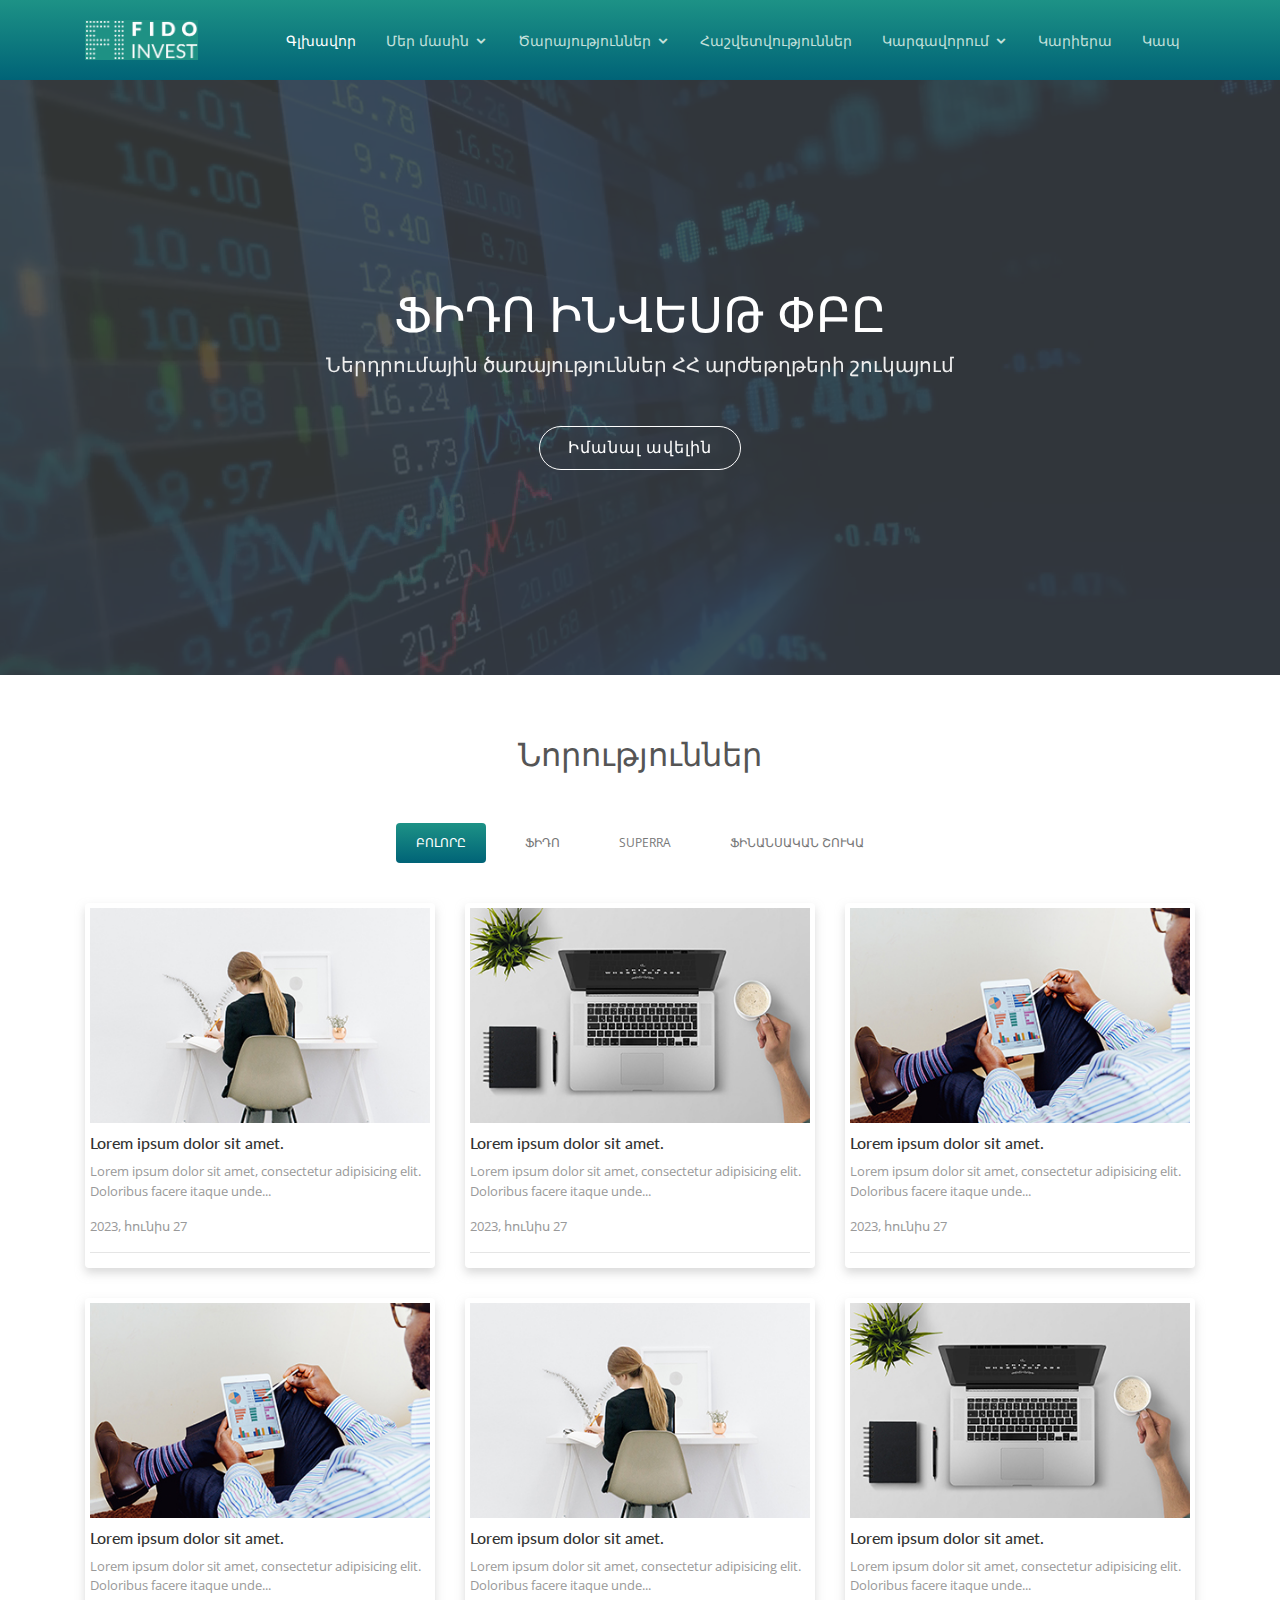
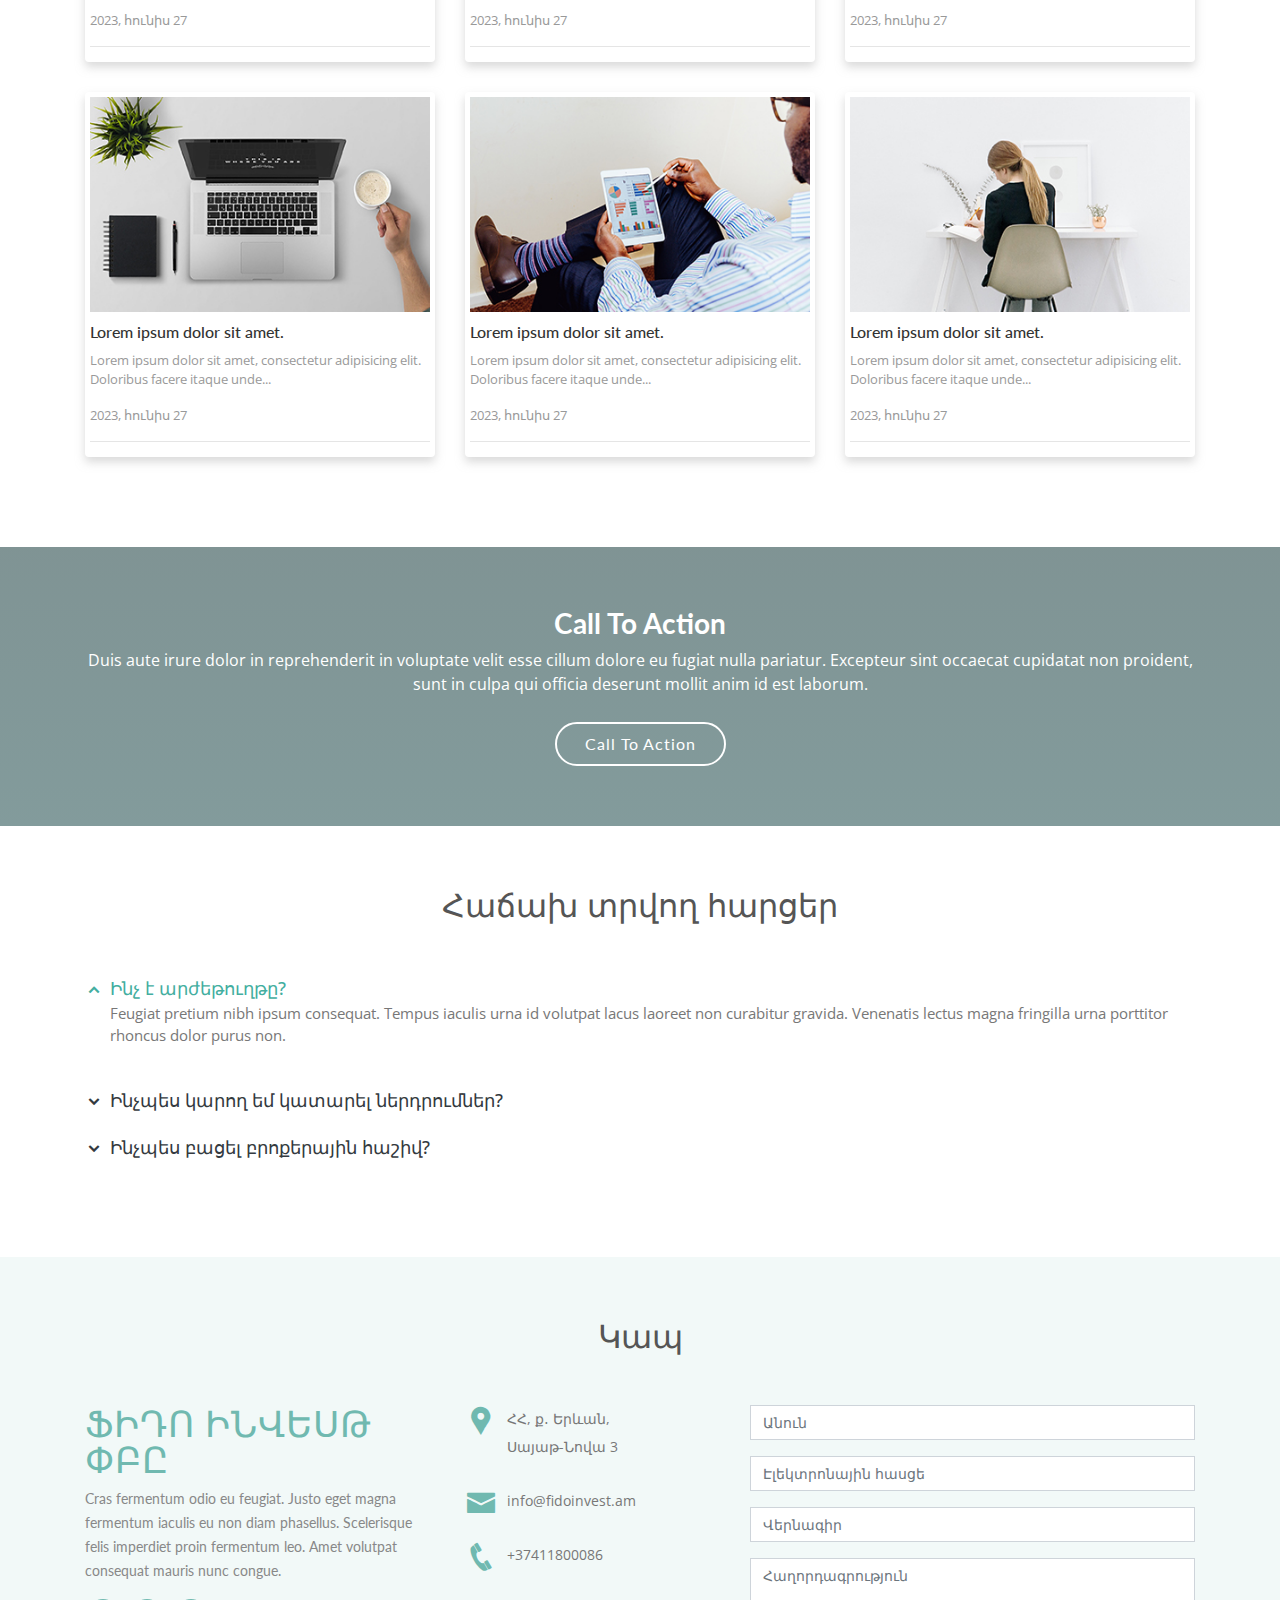
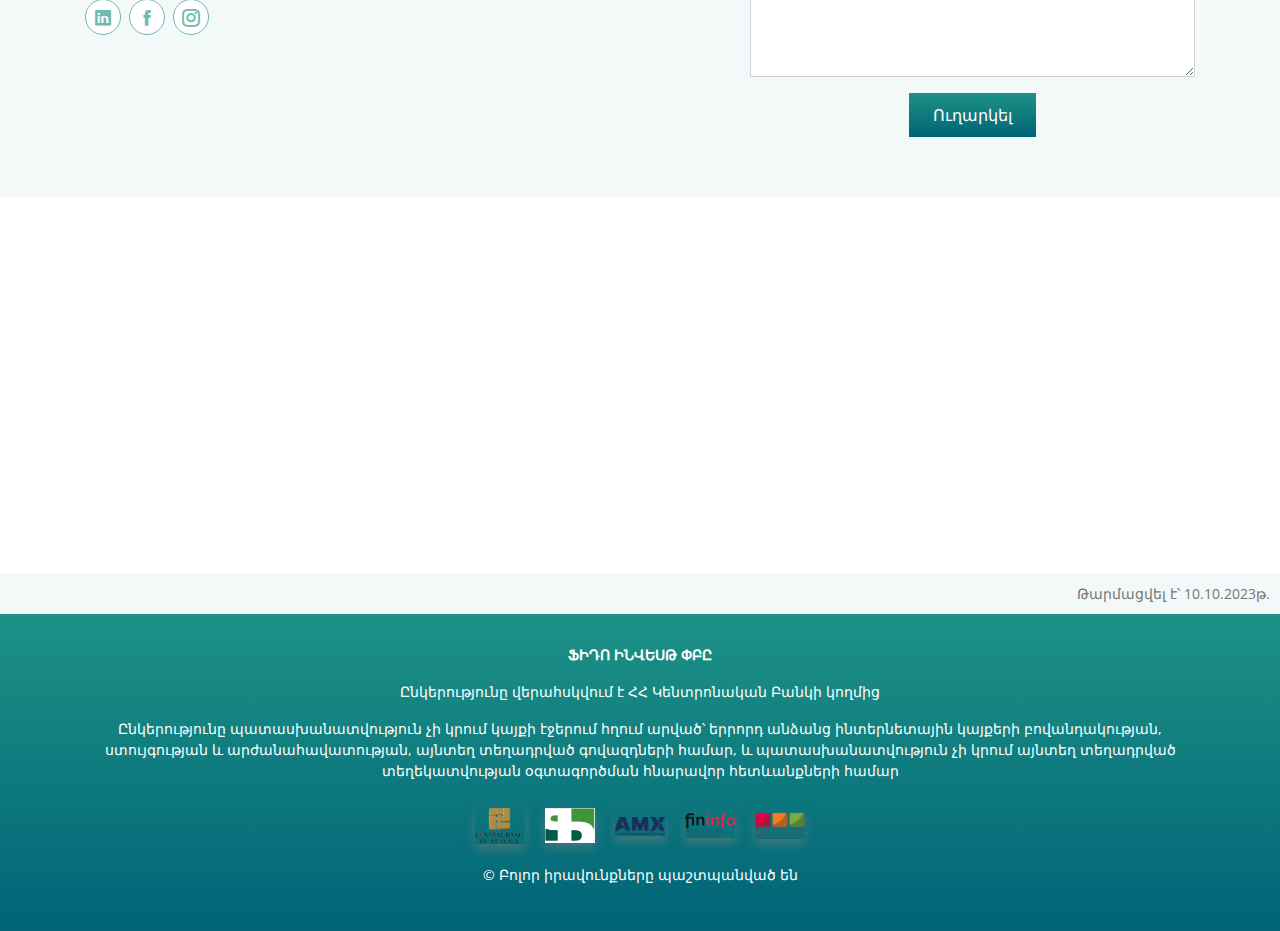
==== commit b14b69c4: "Additional ui changes" ====
--- a/index.html
+++ b/index.html
@@ -119,8 +119,8 @@
             <div class="news-img">
               <img src="assets/img/news/news1.jpg" class="img-fluid" alt="">
               <div class="portfolio-info">
-                <h3><a href="assets/img/portfolio/portfolio-4.jpg" data-gall="portfolioGallery" class="venobox" title="Card 2">Դիտել</a></h3>
-                <a href="assets/img/portfolio/portfolio-4.jpg" data-gall="portfolioGallery" class="venobox" title="Card 2"><i class="icofont-plus"></i></a>
+                <h3><a href="assets/img/news/news1.jp" data-gall="portfolioGallery" class="venobox" title="Card 2">Դիտել</a></h3>
+                <a href="assets/img/news/news1.jp" data-gall="portfolioGallery" class="venobox" title="Card 2"><i class="icofont-plus"></i></a>
               </div>
             </div>
             <div class="news-info">
@@ -137,8 +137,8 @@
             <div class="news-img">
               <img src="assets/img/news/news2.jpg" class="img-fluid" alt="">
               <div class="portfolio-info">
-                <h3><a href="assets/img/portfolio/portfolio-4.jpg" data-gall="portfolioGallery" class="venobox" title="Card 2">Դիտել</a></h3>
-                <a href="assets/img/portfolio/portfolio-4.jpg" data-gall="portfolioGallery" class="venobox" title="Card 2"><i class="icofont-plus"></i></a>
+                <h3><a href="assets/img/news/news2.jpg" data-gall="portfolioGallery" class="venobox" title="Card 2">Դիտել</a></h3>
+                <a href="assets/img/news/news2.jpg" data-gall="portfolioGallery" class="venobox" title="Card 2"><i class="icofont-plus"></i></a>
               </div>
             </div>
             <div class="news-info">
@@ -155,8 +155,8 @@
             <div class="news-img">
               <img src="assets/img/news/news3.jpg" class="img-fluid" alt="">
               <div class="portfolio-info">
-                <h3><a href="assets/img/portfolio/portfolio-4.jpg" data-gall="portfolioGallery" class="venobox" title="Card 2">Դիտել</a></h3>
-                <a href="assets/img/portfolio/portfolio-4.jpg" data-gall="portfolioGallery" class="venobox" title="Card 2"><i class="icofont-plus"></i></a>
+                <h3><a href="assets/img/news/news3.jpg" data-gall="portfolioGallery" class="venobox" title="Card 2">Դիտել</a></h3>
+                <a href="assets/img/news/news3.jpg" data-gall="portfolioGallery" class="venobox" title="Card 2"><i class="icofont-plus"></i></a>
               </div>
             </div>
             <div class="news-info">
@@ -173,8 +173,8 @@
             <div class="news-img">
               <img src="assets/img/news/news3.jpg" class="img-fluid" alt="">
               <div class="portfolio-info">
-                <h3><a href="assets/img/portfolio/portfolio-4.jpg" data-gall="portfolioGallery" class="venobox" title="Card 2">Դիտել</a></h3>
-                <a href="assets/img/portfolio/portfolio-4.jpg" data-gall="portfolioGallery" class="venobox" title="Card 2"><i class="icofont-plus"></i></a>
+                <h3><a href="assets/img/news/news3.jpg" data-gall="portfolioGallery" class="venobox" title="Card 2">Դիտել</a></h3>
+                <a href="assets/img/news/news3.jpg" data-gall="portfolioGallery" class="venobox" title="Card 2"><i class="icofont-plus"></i></a>
               </div>
             </div>
             <div class="news-info">
@@ -191,8 +191,8 @@
             <div class="news-img">
               <img src="assets/img/news/news1.jpg" class="img-fluid" alt="">
               <div class="portfolio-info">
-                <h3><a href="assets/img/portfolio/portfolio-4.jpg" data-gall="portfolioGallery" class="venobox" title="Card 2">Դիտել</a></h3>
-                <a href="assets/img/portfolio/portfolio-4.jpg" data-gall="portfolioGallery" class="venobox" title="Card 2"><i class="icofont-plus"></i></a>
+                <h3><a href="assets/img/news/news1.jpg" data-gall="portfolioGallery" class="venobox" title="Card 2">Դիտել</a></h3>
+                <a href="assets/img/news/news1.jpg" data-gall="portfolioGallery" class="venobox" title="Card 2"><i class="icofont-plus"></i></a>
               </div>
             </div>
             <div class="news-info">
@@ -209,8 +209,8 @@
             <div class="news-img">
               <img src="assets/img/news/news2.jpg" class="img-fluid" alt="">
               <div class="portfolio-info">
-                <h3><a href="assets/img/portfolio/portfolio-4.jpg" data-gall="portfolioGallery" class="venobox" title="Card 2">Դիտել</a></h3>
-                <a href="assets/img/portfolio/portfolio-4.jpg" data-gall="portfolioGallery" class="venobox" title="Card 2"><i class="icofont-plus"></i></a>
+                <h3><a href="assets/img/news/news2.jpg" data-gall="portfolioGallery" class="venobox" title="Card 2">Դիտել</a></h3>
+                <a href="assets/img/news/news2.jpg" data-gall="portfolioGallery" class="venobox" title="Card 2"><i class="icofont-plus"></i></a>
               </div>
             </div>
             <div class="news-info">
@@ -227,8 +227,8 @@
             <div class="news-img">
               <img src="assets/img/news/news2.jpg" class="img-fluid" alt="">
               <div class="portfolio-info">
-                <h3><a href="assets/img/portfolio/portfolio-4.jpg" data-gall="portfolioGallery" class="venobox" title="Card 2">Դիտել</a></h3>
-                <a href="assets/img/portfolio/portfolio-4.jpg" data-gall="portfolioGallery" class="venobox" title="Card 2"><i class="icofont-plus"></i></a>
+                <h3><a href="assets/img/news/news2.jpg" data-gall="portfolioGallery" class="venobox" title="Card 2">Դիտել</a></h3>
+                <a href="assets/img/news/news2.jpg" data-gall="portfolioGallery" class="venobox" title="Card 2"><i class="icofont-plus"></i></a>
               </div>
             </div>
             <div class="news-info">
@@ -245,8 +245,8 @@
             <div class="news-img">
               <img src="assets/img/news/news3.jpg" class="img-fluid" alt="">
               <div class="portfolio-info">
-                <h3><a href="assets/img/portfolio/portfolio-4.jpg" data-gall="portfolioGallery" class="venobox" title="Card 2">Դիտել</a></h3>
-                <a href="assets/img/portfolio/portfolio-4.jpg" data-gall="portfolioGallery" class="venobox" title="Card 2"><i class="icofont-plus"></i></a>
+                <h3><a href="assets/img/news/news3.jpg" data-gall="portfolioGallery" class="venobox" title="Card 2">Դիտել</a></h3>
+                <a href="assets/img/news/news3.jpg" data-gall="portfolioGallery" class="venobox" title="Card 2"><i class="icofont-plus"></i></a>
               </div>
             </div>
             <div class="news-info">
@@ -263,8 +263,8 @@
             <div class="news-img">
               <img src="assets/img/news/news1.jpg" class="img-fluid" alt="">
               <div class="portfolio-info">
-                <h3><a href="assets/img/portfolio/portfolio-4.jpg" data-gall="portfolioGallery" class="venobox" title="Card 2">Դիտել</a></h3>
-                <a href="assets/img/portfolio/portfolio-4.jpg" data-gall="portfolioGallery" class="venobox" title="Card 2"><i class="icofont-plus"></i></a>
+                <h3><a href="assets/img/news/news1.jpg" data-gall="portfolioGallery" class="venobox" title="Card 2">Դիտել</a></h3>
+                <a href="assets/img/news/news1.jpg" data-gall="portfolioGallery" class="venobox" title="Card 2"><i class="icofont-plus"></i></a>
               </div>
             </div>
             <div class="news-info">
--- a/assets/css/style.css
+++ b/assets/css/style.css
@@ -588,6 +588,9 @@
   position: relative;
   border-radius: 4px;
   margin: 0 0 30px 0;
+  box-shadow: rgba(182, 182, 182, 0.5) 0 5px 10px 0;
+  padding: 5px;
+  transition: 0.3s;
 }
 
 .portfolio .portfolio-item img {
@@ -644,6 +647,20 @@
 
 .news-info hr {
   margin: 10px 0px;
+}
+
+.report-title{
+  position: absolute;
+  top: 50%;
+  left: 50%;
+  transform: translate(-50%, -50%);
+  text-align: center;
+  color: rgb(0, 99, 119);
+  font-size: 24px;
+}
+
+.portfolio .portfolio-item:hover .report-title {
+  display: none;
 }
 
 /*--------------------------------------------------------------
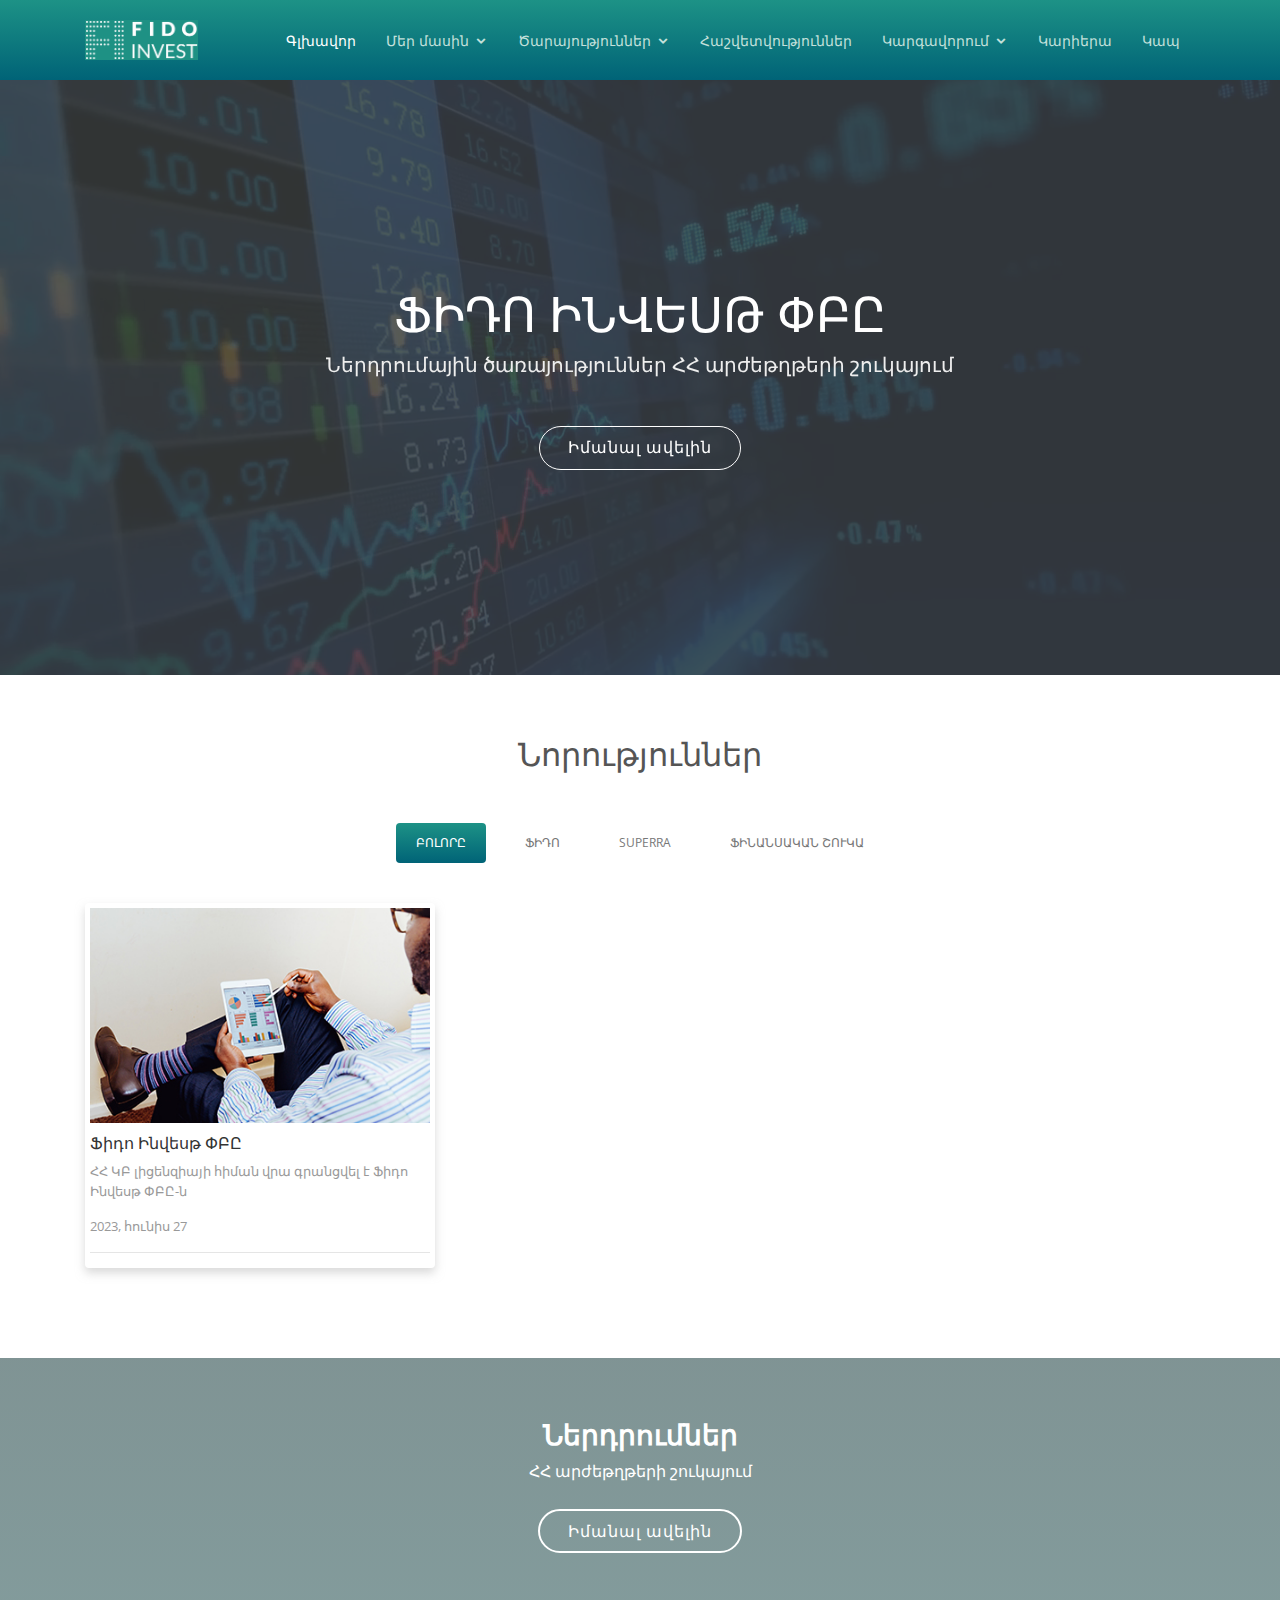
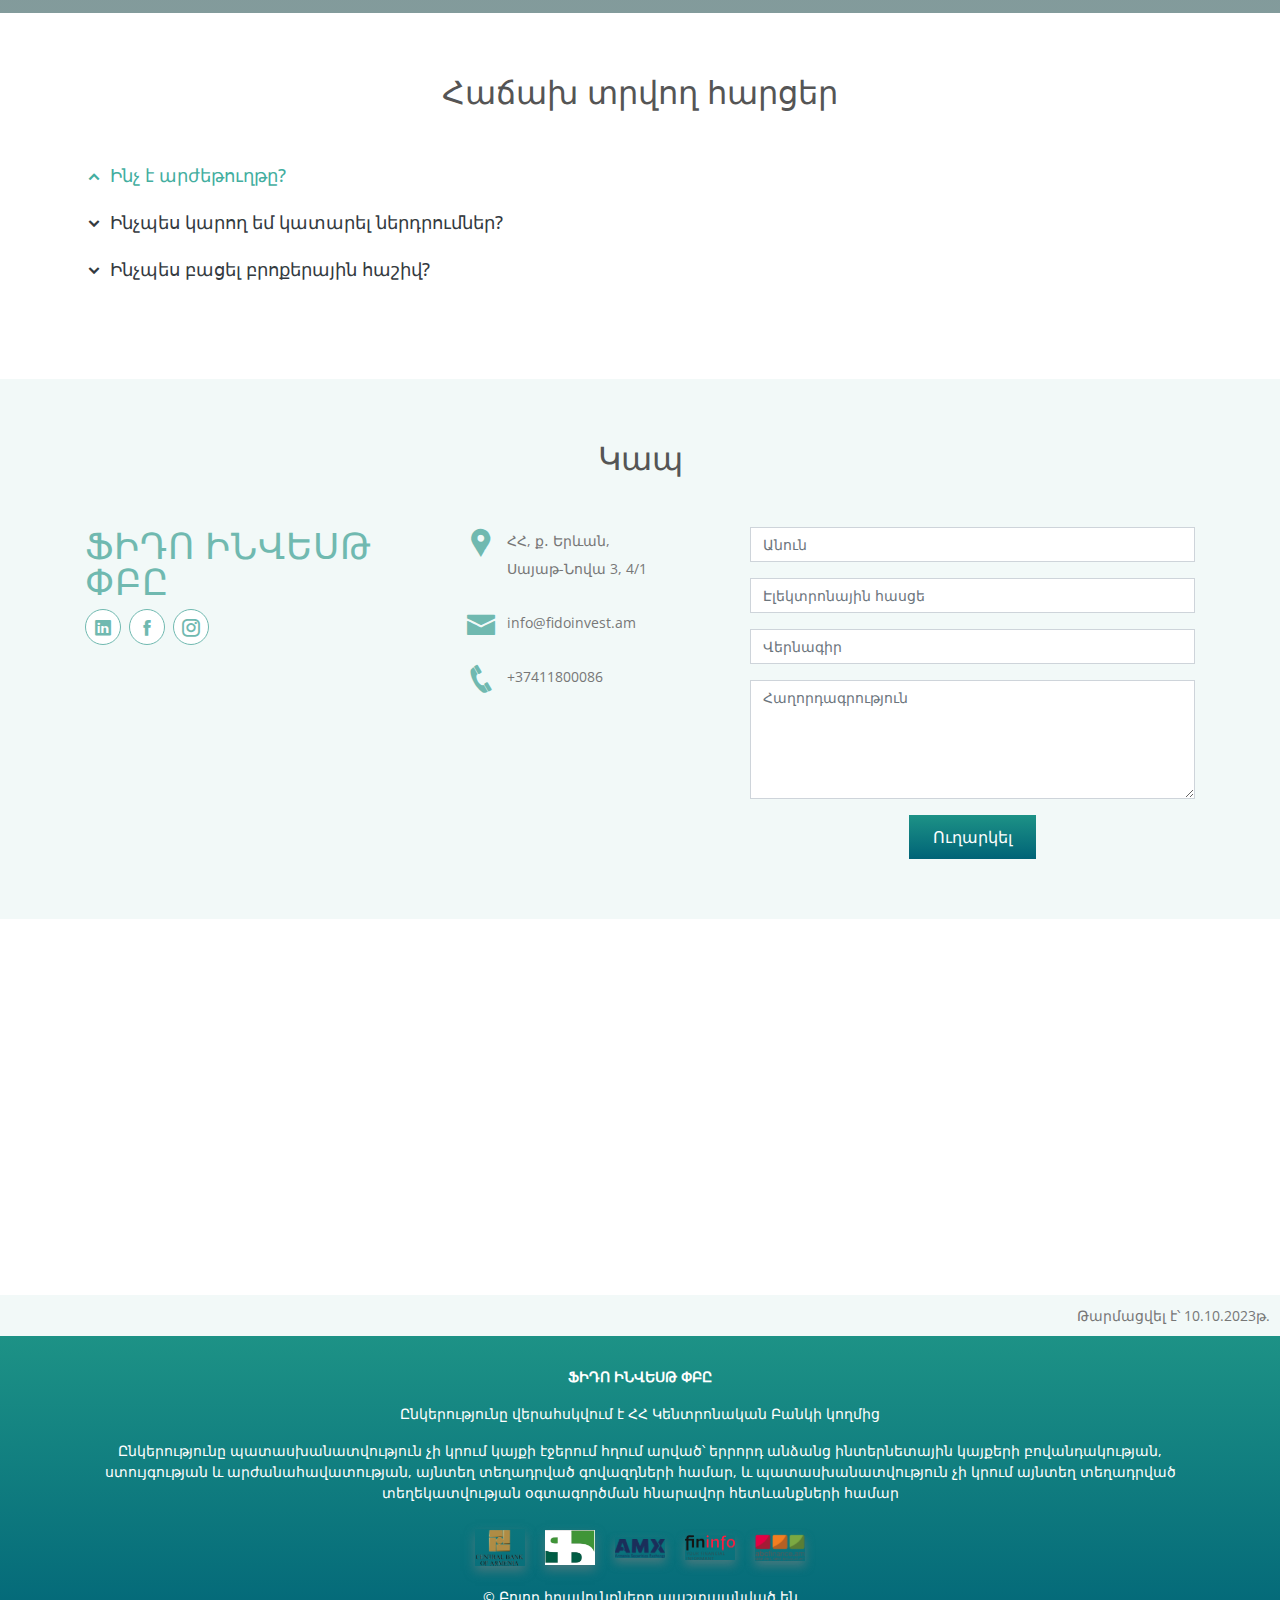
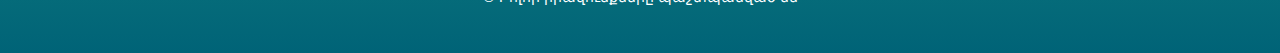
==== commit 53da8197: "Fix content" ====
--- a/index.html
+++ b/index.html
@@ -117,164 +117,164 @@
         <div class="col-lg-4 col-md-6 filter-app">
           <div class="portfolio-item">
             <div class="news-img">
-              <img src="assets/img/news/news1.jpg" class="img-fluid" alt="">
+              <img src="assets/img/news/news3.jpg" class="img-fluid" alt="">
               <div class="portfolio-info">
-                <h3><a href="assets/img/news/news1.jp" data-gall="portfolioGallery" class="venobox" title="Card 2">Դիտել</a></h3>
-                <a href="assets/img/news/news1.jp" data-gall="portfolioGallery" class="venobox" title="Card 2"><i class="icofont-plus"></i></a>
+                <h3><a href="assets/img/news/news3.jp" data-gall="portfolioGallery" class="venobox" title="Card 2">Դիտել</a></h3>
+                <a href="assets/img/news/news3.jp" data-gall="portfolioGallery" class="venobox" title="Card 2"><i class="icofont-plus"></i></a>
               </div>
             </div>
             <div class="news-info">
-              <h6>Lorem ipsum dolor sit amet. </h6>
-              <p>Lorem ipsum dolor sit amet, consectetur adipisicing elit. Doloribus facere itaque unde...</p>
+              <h6>Ֆիդո Ինվեսթ ՓԲԸ </h6>
+              <p>ՀՀ ԿԲ լիցենզիայի հիման վրա գրանցվել է Ֆիդո Ինվեսթ ՓԲԸ-ն</p>
               <p>2023, հունիս 27</p>
               <hr>
             </div>
           </div>
         </div>
 
-        <div class="col-lg-4 col-md-6 filter-web">
-          <div class="portfolio-item">
-            <div class="news-img">
-              <img src="assets/img/news/news2.jpg" class="img-fluid" alt="">
-              <div class="portfolio-info">
-                <h3><a href="assets/img/news/news2.jpg" data-gall="portfolioGallery" class="venobox" title="Card 2">Դիտել</a></h3>
-                <a href="assets/img/news/news2.jpg" data-gall="portfolioGallery" class="venobox" title="Card 2"><i class="icofont-plus"></i></a>
-              </div>
-            </div>
-            <div class="news-info">
-              <h6>Lorem ipsum dolor sit amet. </h6>
-              <p>Lorem ipsum dolor sit amet, consectetur adipisicing elit. Doloribus facere itaque unde...</p>
-              <p>2023, հունիս 27</p>
-              <hr>
-            </div>
-          </div>
-        </div>
-
-        <div class="col-lg-4 col-md-6 filter-app">
-          <div class="portfolio-item">
-            <div class="news-img">
-              <img src="assets/img/news/news3.jpg" class="img-fluid" alt="">
-              <div class="portfolio-info">
-                <h3><a href="assets/img/news/news3.jpg" data-gall="portfolioGallery" class="venobox" title="Card 2">Դիտել</a></h3>
-                <a href="assets/img/news/news3.jpg" data-gall="portfolioGallery" class="venobox" title="Card 2"><i class="icofont-plus"></i></a>
-              </div>
-            </div>
-            <div class="news-info">
-              <h6>Lorem ipsum dolor sit amet. </h6>
-              <p>Lorem ipsum dolor sit amet, consectetur adipisicing elit. Doloribus facere itaque unde...</p>
-              <p>2023, հունիս 27</p>
-              <hr>
-            </div>
-          </div>
-        </div>
-
-        <div class="col-lg-4 col-md-6 filter-card">
-          <div class="portfolio-item">
-            <div class="news-img">
-              <img src="assets/img/news/news3.jpg" class="img-fluid" alt="">
-              <div class="portfolio-info">
-                <h3><a href="assets/img/news/news3.jpg" data-gall="portfolioGallery" class="venobox" title="Card 2">Դիտել</a></h3>
-                <a href="assets/img/news/news3.jpg" data-gall="portfolioGallery" class="venobox" title="Card 2"><i class="icofont-plus"></i></a>
-              </div>
-            </div>
-            <div class="news-info">
-              <h6>Lorem ipsum dolor sit amet. </h6>
-              <p>Lorem ipsum dolor sit amet, consectetur adipisicing elit. Doloribus facere itaque unde...</p>
-              <p>2023, հունիս 27</p>
-              <hr>
-            </div>
-          </div>
-        </div>
-
-        <div class="col-lg-4 col-md-6 filter-web">
-          <div class="portfolio-item">
-            <div class="news-img">
-              <img src="assets/img/news/news1.jpg" class="img-fluid" alt="">
-              <div class="portfolio-info">
-                <h3><a href="assets/img/news/news1.jpg" data-gall="portfolioGallery" class="venobox" title="Card 2">Դիտել</a></h3>
-                <a href="assets/img/news/news1.jpg" data-gall="portfolioGallery" class="venobox" title="Card 2"><i class="icofont-plus"></i></a>
-              </div>
-            </div>
-            <div class="news-info">
-              <h6>Lorem ipsum dolor sit amet. </h6>
-              <p>Lorem ipsum dolor sit amet, consectetur adipisicing elit. Doloribus facere itaque unde...</p>
-              <p>2023, հունիս 27</p>
-              <hr>
-            </div>
-          </div>
-        </div>
-
-        <div class="col-lg-4 col-md-6 filter-app">
-          <div class="portfolio-item">
-            <div class="news-img">
-              <img src="assets/img/news/news2.jpg" class="img-fluid" alt="">
-              <div class="portfolio-info">
-                <h3><a href="assets/img/news/news2.jpg" data-gall="portfolioGallery" class="venobox" title="Card 2">Դիտել</a></h3>
-                <a href="assets/img/news/news2.jpg" data-gall="portfolioGallery" class="venobox" title="Card 2"><i class="icofont-plus"></i></a>
-              </div>
-            </div>
-            <div class="news-info">
-              <h6>Lorem ipsum dolor sit amet. </h6>
-              <p>Lorem ipsum dolor sit amet, consectetur adipisicing elit. Doloribus facere itaque unde...</p>
-              <p>2023, հունիս 27</p>
-              <hr>
-            </div>
-          </div>
-        </div>
-
-        <div class="col-lg-4 col-md-6 filter-card">
-          <div class="portfolio-item">
-            <div class="news-img">
-              <img src="assets/img/news/news2.jpg" class="img-fluid" alt="">
-              <div class="portfolio-info">
-                <h3><a href="assets/img/news/news2.jpg" data-gall="portfolioGallery" class="venobox" title="Card 2">Դիտել</a></h3>
-                <a href="assets/img/news/news2.jpg" data-gall="portfolioGallery" class="venobox" title="Card 2"><i class="icofont-plus"></i></a>
-              </div>
-            </div>
-            <div class="news-info">
-              <h6>Lorem ipsum dolor sit amet. </h6>
-              <p>Lorem ipsum dolor sit amet, consectetur adipisicing elit. Doloribus facere itaque unde...</p>
-              <p>2023, հունիս 27</p>
-              <hr>
-            </div>
-          </div>
-        </div>
-
-        <div class="col-lg-4 col-md-6 filter-card">
-          <div class="portfolio-item">
-            <div class="news-img">
-              <img src="assets/img/news/news3.jpg" class="img-fluid" alt="">
-              <div class="portfolio-info">
-                <h3><a href="assets/img/news/news3.jpg" data-gall="portfolioGallery" class="venobox" title="Card 2">Դիտել</a></h3>
-                <a href="assets/img/news/news3.jpg" data-gall="portfolioGallery" class="venobox" title="Card 2"><i class="icofont-plus"></i></a>
-              </div>
-            </div>
-            <div class="news-info">
-              <h6>Lorem ipsum dolor sit amet. </h6>
-              <p>Lorem ipsum dolor sit amet, consectetur adipisicing elit. Doloribus facere itaque unde...</p>
-              <p>2023, հունիս 27</p>
-              <hr>
-            </div>
-          </div>
-        </div>
-
-        <div class="col-lg-4 col-md-6 filter-web">
-          <div class="portfolio-item">
-            <div class="news-img">
-              <img src="assets/img/news/news1.jpg" class="img-fluid" alt="">
-              <div class="portfolio-info">
-                <h3><a href="assets/img/news/news1.jpg" data-gall="portfolioGallery" class="venobox" title="Card 2">Դիտել</a></h3>
-                <a href="assets/img/news/news1.jpg" data-gall="portfolioGallery" class="venobox" title="Card 2"><i class="icofont-plus"></i></a>
-              </div>
-            </div>
-            <div class="news-info">
-              <h6>Lorem ipsum dolor sit amet. </h6>
-              <p>Lorem ipsum dolor sit amet, consectetur adipisicing elit. Doloribus facere itaque unde...</p>
-              <p>2023, հունիս 27</p>
-              <hr>
-            </div>
-          </div>
-        </div>
+<!--        <div class="col-lg-4 col-md-6 filter-web">-->
+<!--          <div class="portfolio-item">-->
+<!--            <div class="news-img">-->
+<!--              <img src="assets/img/news/news2.jpg" class="img-fluid" alt="">-->
+<!--              <div class="portfolio-info">-->
+<!--                <h3><a href="assets/img/news/news2.jpg" data-gall="portfolioGallery" class="venobox" title="Card 2">Դիտել</a></h3>-->
+<!--                <a href="assets/img/news/news2.jpg" data-gall="portfolioGallery" class="venobox" title="Card 2"><i class="icofont-plus"></i></a>-->
+<!--              </div>-->
+<!--            </div>-->
+<!--            <div class="news-info">-->
+<!--              <h6>Lorem ipsum dolor sit amet. </h6>-->
+<!--              <p>Lorem ipsum dolor sit amet, consectetur adipisicing elit. Doloribus facere itaque unde...</p>-->
+<!--              <p>2023, հունիս 27</p>-->
+<!--              <hr>-->
+<!--            </div>-->
+<!--          </div>-->
+<!--        </div>-->
+
+<!--        <div class="col-lg-4 col-md-6 filter-app">-->
+<!--          <div class="portfolio-item">-->
+<!--            <div class="news-img">-->
+<!--              <img src="assets/img/news/news3.jpg" class="img-fluid" alt="">-->
+<!--              <div class="portfolio-info">-->
+<!--                <h3><a href="assets/img/news/news3.jpg" data-gall="portfolioGallery" class="venobox" title="Card 2">Դիտել</a></h3>-->
+<!--                <a href="assets/img/news/news3.jpg" data-gall="portfolioGallery" class="venobox" title="Card 2"><i class="icofont-plus"></i></a>-->
+<!--              </div>-->
+<!--            </div>-->
+<!--            <div class="news-info">-->
+<!--              <h6>Lorem ipsum dolor sit amet. </h6>-->
+<!--              <p>Lorem ipsum dolor sit amet, consectetur adipisicing elit. Doloribus facere itaque unde...</p>-->
+<!--              <p>2023, հունիս 27</p>-->
+<!--              <hr>-->
+<!--            </div>-->
+<!--          </div>-->
+<!--        </div>-->
+
+<!--        <div class="col-lg-4 col-md-6 filter-card">-->
+<!--          <div class="portfolio-item">-->
+<!--            <div class="news-img">-->
+<!--              <img src="assets/img/news/news3.jpg" class="img-fluid" alt="">-->
+<!--              <div class="portfolio-info">-->
+<!--                <h3><a href="assets/img/news/news3.jpg" data-gall="portfolioGallery" class="venobox" title="Card 2">Դիտել</a></h3>-->
+<!--                <a href="assets/img/news/news3.jpg" data-gall="portfolioGallery" class="venobox" title="Card 2"><i class="icofont-plus"></i></a>-->
+<!--              </div>-->
+<!--            </div>-->
+<!--            <div class="news-info">-->
+<!--              <h6>Lorem ipsum dolor sit amet. </h6>-->
+<!--              <p>Lorem ipsum dolor sit amet, consectetur adipisicing elit. Doloribus facere itaque unde...</p>-->
+<!--              <p>2023, հունիս 27</p>-->
+<!--              <hr>-->
+<!--            </div>-->
+<!--          </div>-->
+<!--        </div>-->
+
+<!--        <div class="col-lg-4 col-md-6 filter-web">-->
+<!--          <div class="portfolio-item">-->
+<!--            <div class="news-img">-->
+<!--              <img src="assets/img/news/news1.jpg" class="img-fluid" alt="">-->
+<!--              <div class="portfolio-info">-->
+<!--                <h3><a href="assets/img/news/news1.jpg" data-gall="portfolioGallery" class="venobox" title="Card 2">Դիտել</a></h3>-->
+<!--                <a href="assets/img/news/news1.jpg" data-gall="portfolioGallery" class="venobox" title="Card 2"><i class="icofont-plus"></i></a>-->
+<!--              </div>-->
+<!--            </div>-->
+<!--            <div class="news-info">-->
+<!--              <h6>Lorem ipsum dolor sit amet. </h6>-->
+<!--              <p>Lorem ipsum dolor sit amet, consectetur adipisicing elit. Doloribus facere itaque unde...</p>-->
+<!--              <p>2023, հունիս 27</p>-->
+<!--              <hr>-->
+<!--            </div>-->
+<!--          </div>-->
+<!--        </div>-->
+
+<!--        <div class="col-lg-4 col-md-6 filter-app">-->
+<!--          <div class="portfolio-item">-->
+<!--            <div class="news-img">-->
+<!--              <img src="assets/img/news/news2.jpg" class="img-fluid" alt="">-->
+<!--              <div class="portfolio-info">-->
+<!--                <h3><a href="assets/img/news/news2.jpg" data-gall="portfolioGallery" class="venobox" title="Card 2">Դիտել</a></h3>-->
+<!--                <a href="assets/img/news/news2.jpg" data-gall="portfolioGallery" class="venobox" title="Card 2"><i class="icofont-plus"></i></a>-->
+<!--              </div>-->
+<!--            </div>-->
+<!--            <div class="news-info">-->
+<!--              <h6>Lorem ipsum dolor sit amet. </h6>-->
+<!--              <p>Lorem ipsum dolor sit amet, consectetur adipisicing elit. Doloribus facere itaque unde...</p>-->
+<!--              <p>2023, հունիս 27</p>-->
+<!--              <hr>-->
+<!--            </div>-->
+<!--          </div>-->
+<!--        </div>-->
+
+<!--        <div class="col-lg-4 col-md-6 filter-card">-->
+<!--          <div class="portfolio-item">-->
+<!--            <div class="news-img">-->
+<!--              <img src="assets/img/news/news2.jpg" class="img-fluid" alt="">-->
+<!--              <div class="portfolio-info">-->
+<!--                <h3><a href="assets/img/news/news2.jpg" data-gall="portfolioGallery" class="venobox" title="Card 2">Դիտել</a></h3>-->
+<!--                <a href="assets/img/news/news2.jpg" data-gall="portfolioGallery" class="venobox" title="Card 2"><i class="icofont-plus"></i></a>-->
+<!--              </div>-->
+<!--            </div>-->
+<!--            <div class="news-info">-->
+<!--              <h6>Lorem ipsum dolor sit amet. </h6>-->
+<!--              <p>Lorem ipsum dolor sit amet, consectetur adipisicing elit. Doloribus facere itaque unde...</p>-->
+<!--              <p>2023, հունիս 27</p>-->
+<!--              <hr>-->
+<!--            </div>-->
+<!--          </div>-->
+<!--        </div>-->
+
+<!--        <div class="col-lg-4 col-md-6 filter-card">-->
+<!--          <div class="portfolio-item">-->
+<!--            <div class="news-img">-->
+<!--              <img src="assets/img/news/news3.jpg" class="img-fluid" alt="">-->
+<!--              <div class="portfolio-info">-->
+<!--                <h3><a href="assets/img/news/news3.jpg" data-gall="portfolioGallery" class="venobox" title="Card 2">Դիտել</a></h3>-->
+<!--                <a href="assets/img/news/news3.jpg" data-gall="portfolioGallery" class="venobox" title="Card 2"><i class="icofont-plus"></i></a>-->
+<!--              </div>-->
+<!--            </div>-->
+<!--            <div class="news-info">-->
+<!--              <h6>Lorem ipsum dolor sit amet. </h6>-->
+<!--              <p>Lorem ipsum dolor sit amet, consectetur adipisicing elit. Doloribus facere itaque unde...</p>-->
+<!--              <p>2023, հունիս 27</p>-->
+<!--              <hr>-->
+<!--            </div>-->
+<!--          </div>-->
+<!--        </div>-->
+
+<!--        <div class="col-lg-4 col-md-6 filter-web">-->
+<!--          <div class="portfolio-item">-->
+<!--            <div class="news-img">-->
+<!--              <img src="assets/img/news/news1.jpg" class="img-fluid" alt="">-->
+<!--              <div class="portfolio-info">-->
+<!--                <h3><a href="assets/img/news/news1.jpg" data-gall="portfolioGallery" class="venobox" title="Card 2">Դիտել</a></h3>-->
+<!--                <a href="assets/img/news/news1.jpg" data-gall="portfolioGallery" class="venobox" title="Card 2"><i class="icofont-plus"></i></a>-->
+<!--              </div>-->
+<!--            </div>-->
+<!--            <div class="news-info">-->
+<!--              <h6>Lorem ipsum dolor sit amet. </h6>-->
+<!--              <p>Lorem ipsum dolor sit amet, consectetur adipisicing elit. Doloribus facere itaque unde...</p>-->
+<!--              <p>2023, հունիս 27</p>-->
+<!--              <hr>-->
+<!--            </div>-->
+<!--          </div>-->
+<!--        </div>-->
 
       </div>
 
@@ -286,9 +286,9 @@
     <div class="container">
 
       <div class="text-center">
-        <h3>Call To Action</h3>
-        <p> Duis aute irure dolor in reprehenderit in voluptate velit esse cillum dolore eu fugiat nulla pariatur. Excepteur sint occaecat cupidatat non proident, sunt in culpa qui officia deserunt mollit anim id est laborum.</p>
-        <a class="cta-btn" href="#">Call To Action</a>
+        <h3>Ներդրումներ</h3>
+        <p> ՀՀ արժեթղթերի շուկայում</p>
+        <a class="cta-btn" href="updating.html">Իմանալ ավելին</a>
       </div>
 
     </div>
@@ -307,27 +307,27 @@
         <li>
           <a data-toggle="collapse" class="" href="#faq1">Ինչ է արժեթուղթը? <i class="icofont-simple-up"></i></a>
           <div id="faq1" class="collapse show" data-parent=".faq-list">
-            <p>
-              Feugiat pretium nibh ipsum consequat. Tempus iaculis urna id volutpat lacus laoreet non curabitur gravida. Venenatis lectus magna fringilla urna porttitor rhoncus dolor purus non.
-            </p>
+<!--            <p>-->
+<!--              Feugiat pretium nibh ipsum consequat. Tempus iaculis urna id volutpat lacus laoreet non curabitur gravida. Venenatis lectus magna fringilla urna porttitor rhoncus dolor purus non.-->
+<!--            </p>-->
           </div>
         </li>
 
         <li>
           <a data-toggle="collapse" href="#faq2" class="collapsed">Ինչպես կարող եմ կատարել ներդրումներ? <i class="icofont-simple-up"></i></a>
           <div id="faq2" class="collapse" data-parent=".faq-list">
-            <p>
-              Dolor sit amet consectetur adipiscing elit pellentesque habitant morbi. Id interdum velit laoreet id donec ultrices. Fringilla phasellus faucibus scelerisque eleifend donec pretium. Est pellentesque elit ullamcorper dignissim. Mauris ultrices eros in cursus turpis massa tincidunt dui.
-            </p>
+<!--            <p>-->
+<!--              Dolor sit amet consectetur adipiscing elit pellentesque habitant morbi. Id interdum velit laoreet id donec ultrices. Fringilla phasellus faucibus scelerisque eleifend donec pretium. Est pellentesque elit ullamcorper dignissim. Mauris ultrices eros in cursus turpis massa tincidunt dui.-->
+<!--            </p>-->
           </div>
         </li>
 
         <li>
           <a data-toggle="collapse" href="#faq3" class="collapsed">Ինչպես բացել բրոքերային հաշիվ? <i class="icofont-simple-up"></i></a>
           <div id="faq3" class="collapse" data-parent=".faq-list">
-            <p>
-              Eleifend mi in nulla posuere sollicitudin aliquam ultrices sagittis orci. Faucibus pulvinar elementum integer enim. Sem nulla pharetra diam sit amet nisl suscipit. Rutrum tellus pellentesque eu tincidunt. Lectus urna duis convallis convallis tellus. Urna molestie at elementum eu facilisis sed odio morbi quis
-            </p>
+<!--            <p>-->
+<!--              Eleifend mi in nulla posuere sollicitudin aliquam ultrices sagittis orci. Faucibus pulvinar elementum integer enim. Sem nulla pharetra diam sit amet nisl suscipit. Rutrum tellus pellentesque eu tincidunt. Lectus urna duis convallis convallis tellus. Urna molestie at elementum eu facilisis sed odio morbi quis-->
+<!--            </p>-->
           </div>
         </li>
 
@@ -349,7 +349,7 @@
         <div class="col-lg-4 col-md-6">
           <div class="contact-about">
             <h3>ՖԻԴՈ ԻՆՎԵՍԹ ՓԲԸ</h3>
-            <p>Cras fermentum odio eu feugiat. Justo eget magna fermentum iaculis eu non diam phasellus. Scelerisque felis imperdiet proin fermentum leo. Amet volutpat consequat mauris nunc congue.</p>
+<!--            <p>Cras fermentum odio eu feugiat. Justo eget magna fermentum iaculis eu non diam phasellus. Scelerisque felis imperdiet proin fermentum leo. Amet volutpat consequat mauris nunc congue.</p>-->
             <div class="social-links">
               <a href="#" class="linkedin"><i class="icofont-linkedin"></i></a>
               <a href="#" class="facebook"><i class="icofont-facebook"></i></a>
@@ -362,7 +362,7 @@
           <div class="info">
             <div>
               <i class="icofont-google-map"></i>
-              <p>ՀՀ, ք․ Երևան, <br> Սայաթ-Նովա 3</p>
+              <p>ՀՀ, ք․ Երևան, <br> Սայաթ-Նովա 3, 4/1</p>
             </div>
 
             <div>
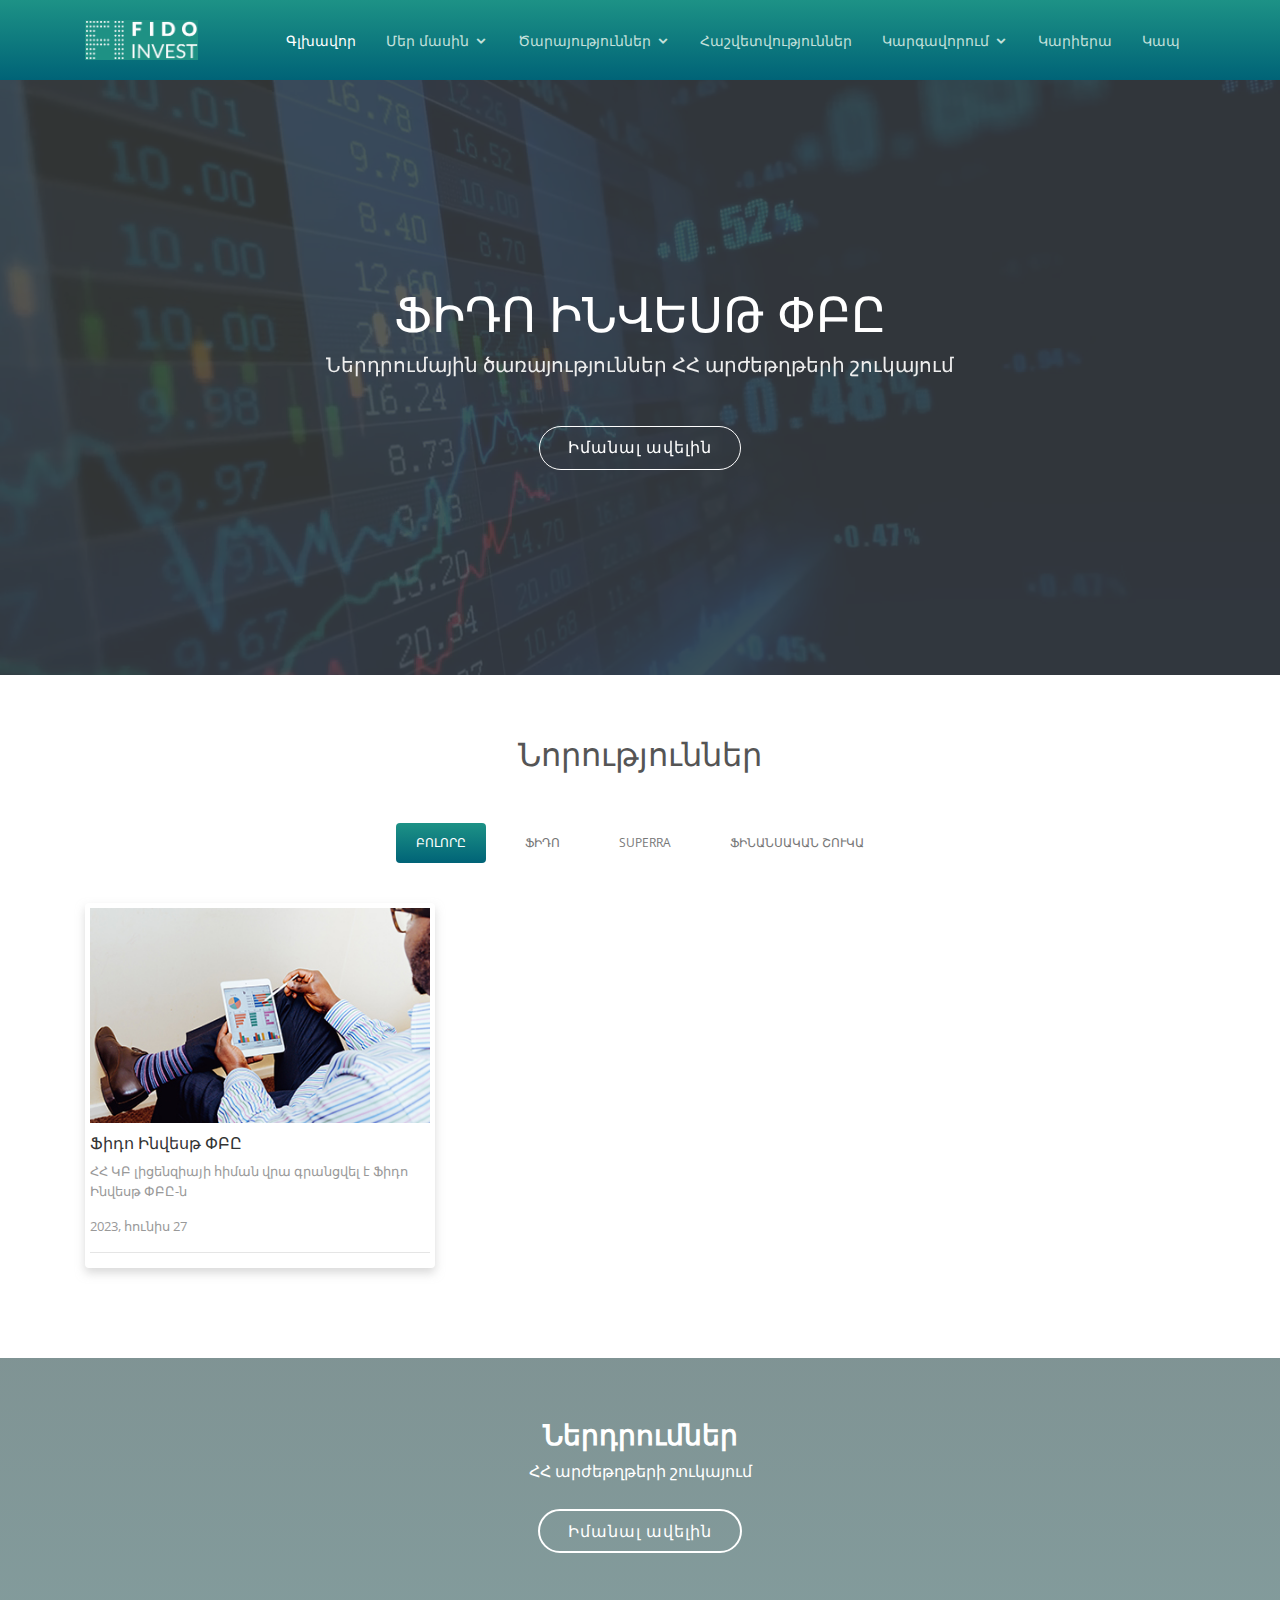
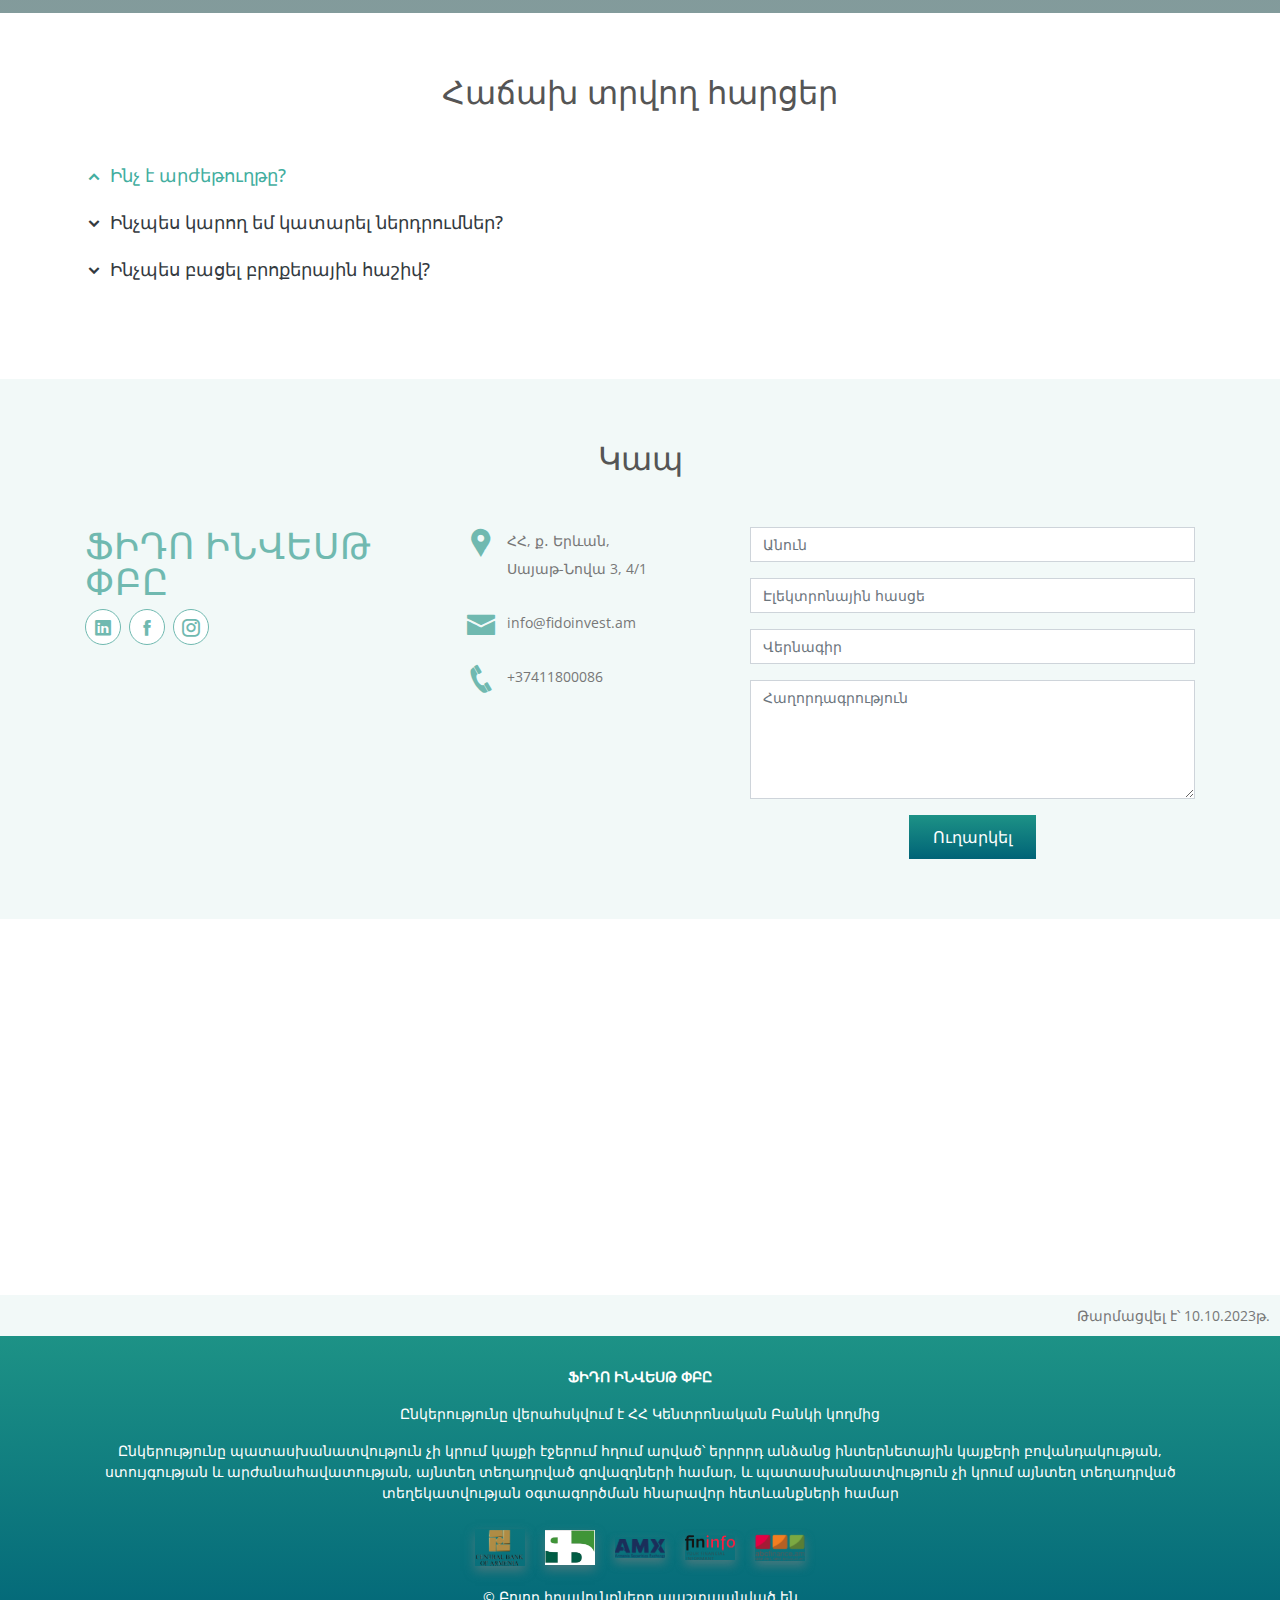
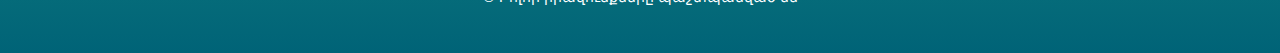
==== commit 64cc0320: "fix video extentions" ====
--- a/index.html
+++ b/index.html
@@ -79,10 +79,10 @@
 
 <!-- ======= Hero Section ======= -->
 <section id="hero">
-  <video autoplay muted loop id="myVideo">
+  <video controls autoplay muted loop id="myVideo" poster="assets/img/hero-background.png">
     <source src="assets/video/chart.mp4" type="video/mp4">
-    <source src="assets/video/chart.mp4" type="video/webm">
-    <source src="assets/video/chart.mp4" type="video/ogg">
+    <source src="assets/video/chart.webm" type="video/webm">
+    <source src="assets/video/chart.ogg" type="video/ogg">
   </video>
   <div class="hero-container">
     <h1>ՖԻԴՈ ԻՆՎԵՍԹ ՓԲԸ</h1>
--- a/assets/css/style.css
+++ b/assets/css/style.css
@@ -1,10 +1,3 @@
-/**
-* Template Name: Amoeba - v2.0.0
-* Template URL: https://bootstrapmade.com/free-one-page-bootstrap-template-amoeba/
-* Author: BootstrapMade.com
-* License: https://bootstrapmade.com/license/
-*/
-
 /*--------------------------------------------------------------
 # General
 --------------------------------------------------------------*/
@@ -321,7 +314,6 @@
 #hero {
   width: 100%;
   height: 75vh;
-  background: url("../img/hero-background.png") top center;
   background-size: cover;
   position: relative;
   margin-bottom: -80px;
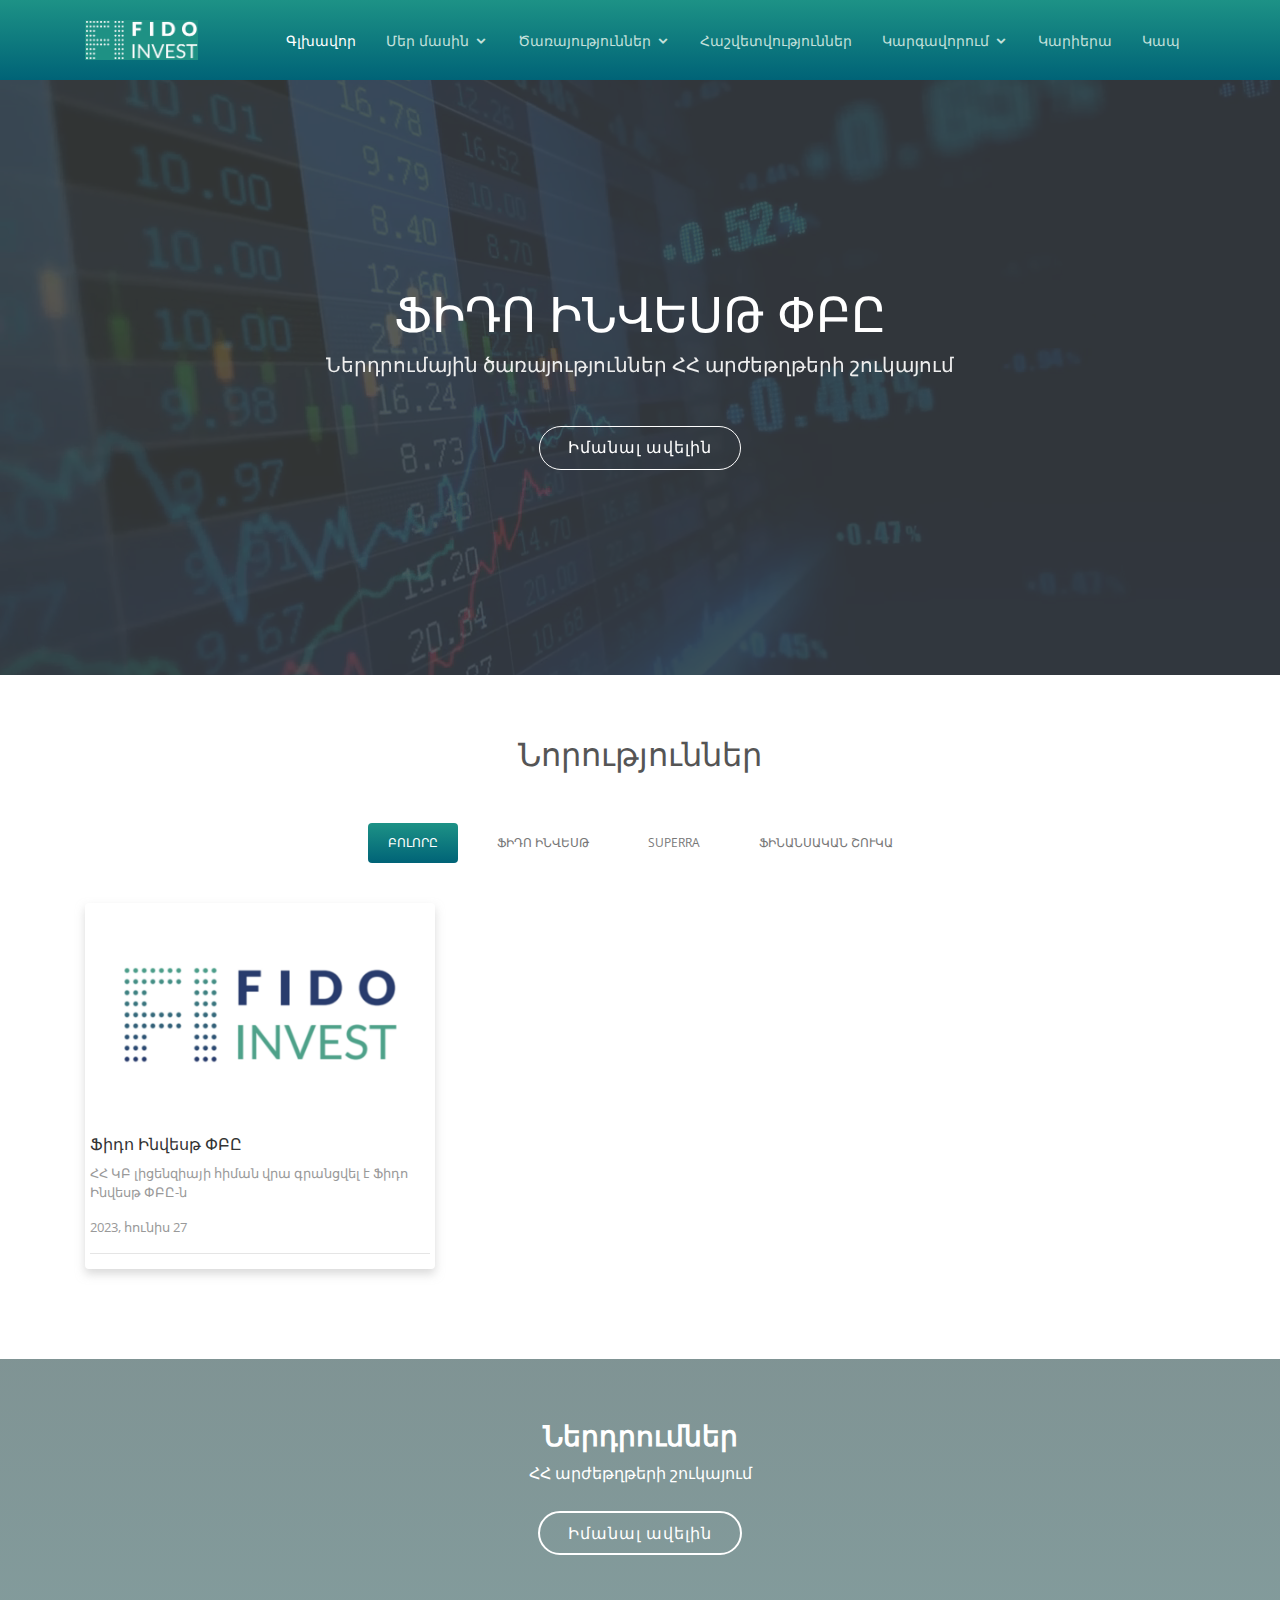
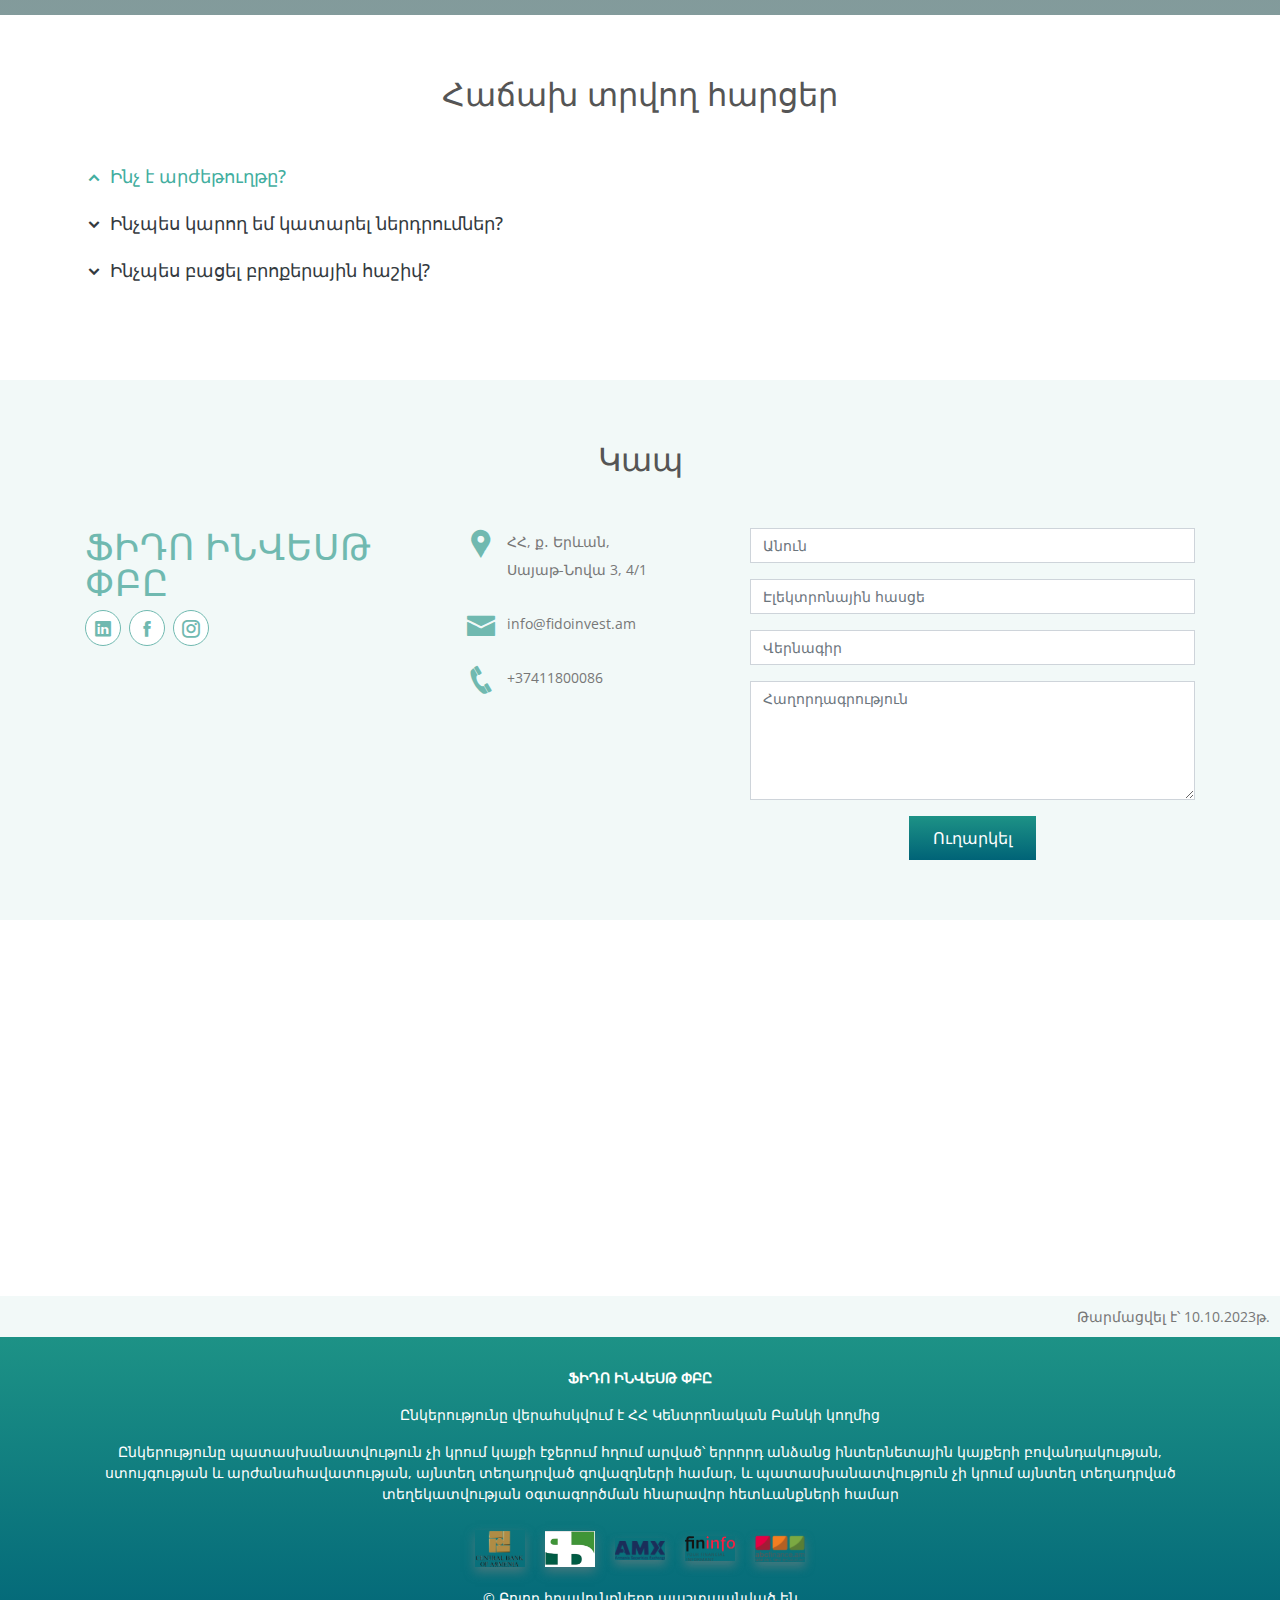
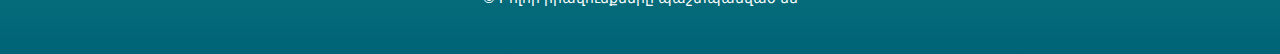
==== commit ce0f2f62: "Fix ui bugs" ====
--- a/index.html
+++ b/index.html
@@ -11,7 +11,7 @@
 
   <!-- Favicons -->
   <link href="assets/img/favicon.png" rel="icon">
-  <link href="assets/img/apple-touch-icon.png" rel="apple-touch-icon">
+  <link href="assets/img/favicon.png" rel="apple-touch-icon">
 
   <!-- Google Fonts -->
   <link href="https://fonts.googleapis.com/css?family=Open+Sans:300,300i,400,400i,600,600i,700,700i|Lato:400,300,700,900" rel="stylesheet">
@@ -25,12 +25,6 @@
   <!-- Template Main CSS File -->
   <link href="assets/css/style.css" rel="stylesheet">
 
-  <!-- =======================================================
-  * Template Name: Amoeba - v2.0.0
-  * Template URL: https://bootstrapmade.com/free-one-page-bootstrap-template-amoeba/
-  * Author: BootstrapMade.com
-  * License: https://bootstrapmade.com/license/
-  ======================================================== -->
 </head>
 
 <body>
@@ -56,7 +50,7 @@
             <li><a href="updating.html">Ղեկավարներ</a></li>
           </ul>
         </li>
-        <li class="drop-down"><a href="">Ծարայություններ</a>
+        <li class="drop-down"><a href="">Ծառայություններ</a>
           <ul>
             <li><a href="updating.html">Բրոքերային</a></li>
             <li><a href="updating.html">SUPERRA</a></li>
@@ -105,7 +99,7 @@
         <div class="col-lg-12">
           <ul id="portfolio-flters">
             <li data-filter="*" class="filter-active">Բոլորը</li>
-            <li data-filter=".filter-app">Ֆիդո</li>
+            <li data-filter=".filter-app">Ֆիդո Ինվեսթ</li>
             <li data-filter=".filter-card">Superra</li>
             <li data-filter=".filter-web">Ֆինանսական շուկա</li>
           </ul>
@@ -117,10 +111,10 @@
         <div class="col-lg-4 col-md-6 filter-app">
           <div class="portfolio-item">
             <div class="news-img">
-              <img src="assets/img/news/news3.jpg" class="img-fluid" alt="">
+              <img src="assets/img/news/news3.png" class="img-fluid" alt="">
               <div class="portfolio-info">
-                <h3><a href="assets/img/news/news3.jp" data-gall="portfolioGallery" class="venobox" title="Card 2">Դիտել</a></h3>
-                <a href="assets/img/news/news3.jp" data-gall="portfolioGallery" class="venobox" title="Card 2"><i class="icofont-plus"></i></a>
+                <h3><a href="assets/img/news/news3.png" data-gall="portfolioGallery" class="venobox" title="Card 2">Դիտել</a></h3>
+                <a href="assets/img/news/news3.png" data-gall="portfolioGallery" class="venobox" title="Card 2"><i class="icofont-plus"></i></a>
               </div>
             </div>
             <div class="news-info">
@@ -399,7 +393,7 @@
             <div class="mb-3">
               <div class="loading">Loading</div>
               <div class="error-message"></div>
-              <div class="sent-message">Your message has been sent. Thank you!</div>
+              <div class="sent-message">Հաղորդագրությունը ուղարկվել է։</div>
             </div>
             <div class="text-center"><button type="submit">Ուղարկել</button></div>
           </form>
--- a/assets/css/style.css
+++ b/assets/css/style.css
@@ -614,7 +614,7 @@
 }
 
 .portfolio .portfolio-item:hover img {
-  opacity: 0.4;
+  opacity: 0.2;
   transform: scale(1.1);
 }
 
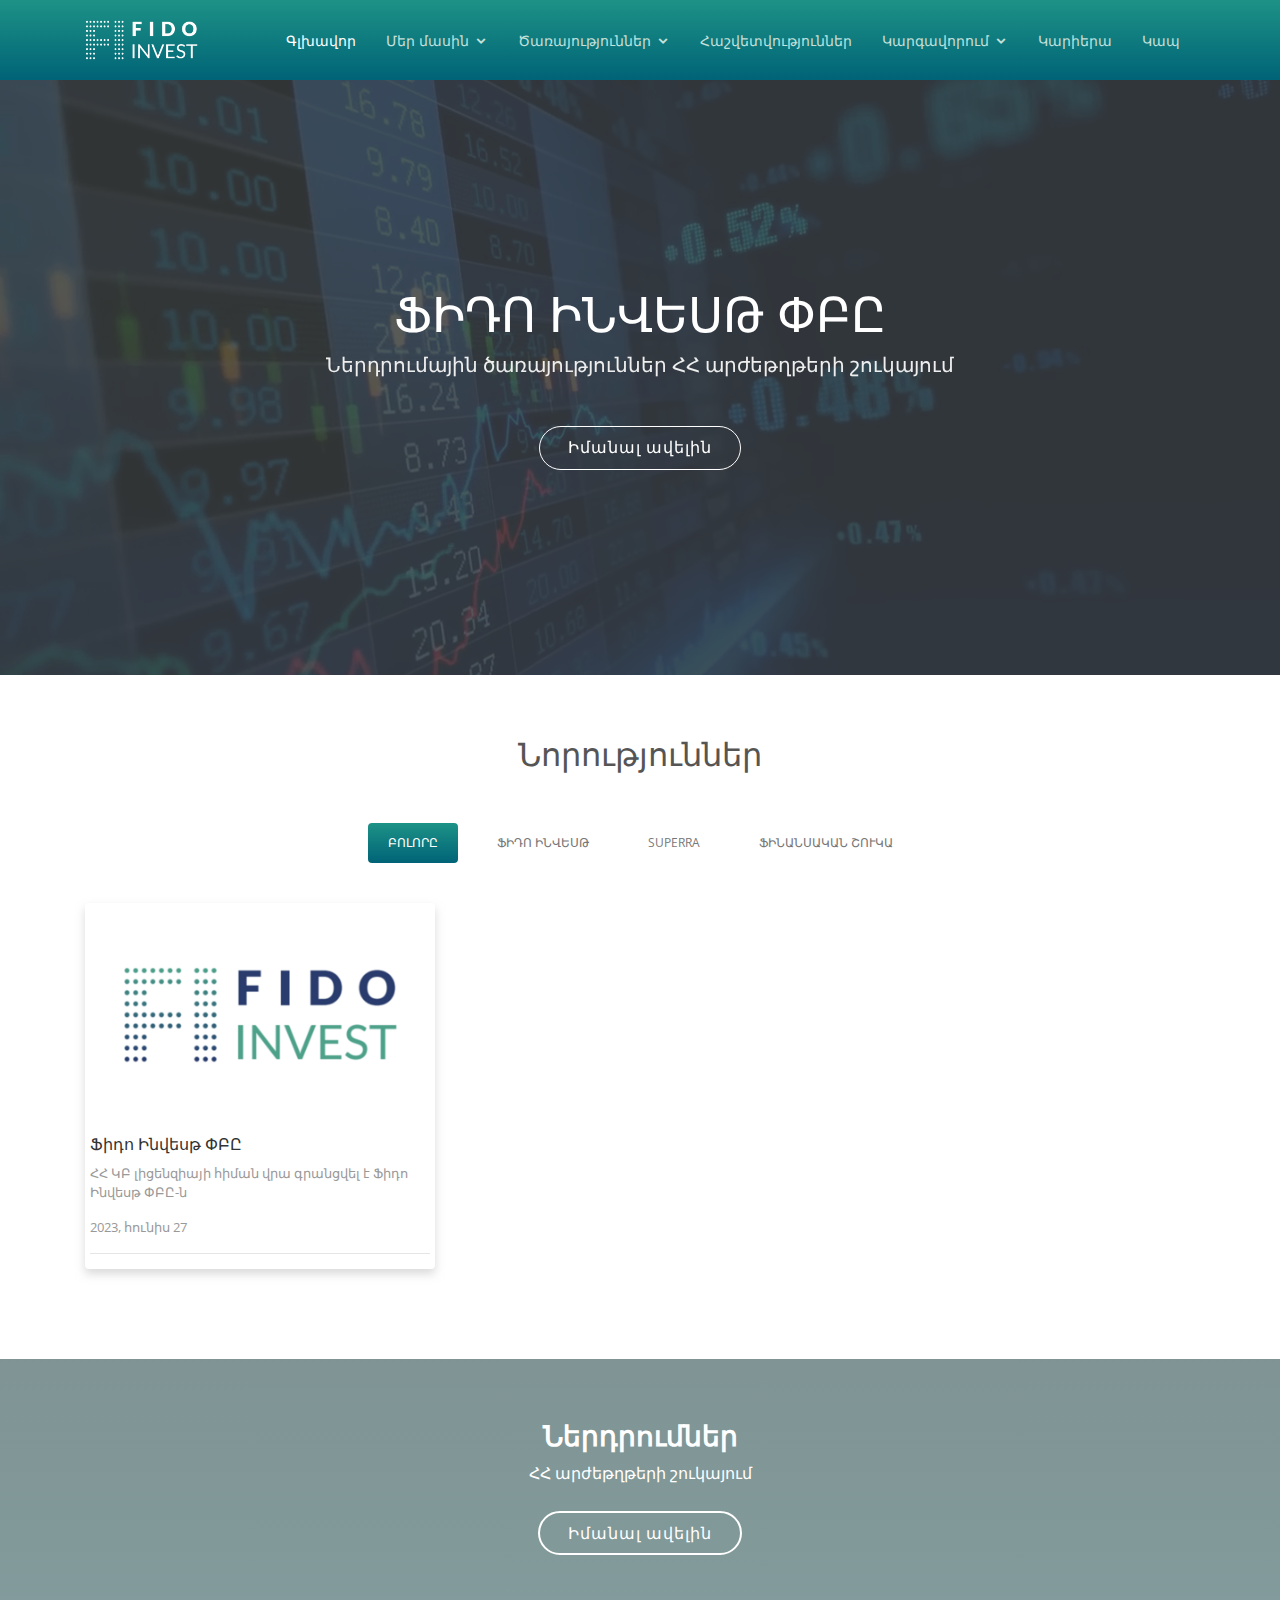
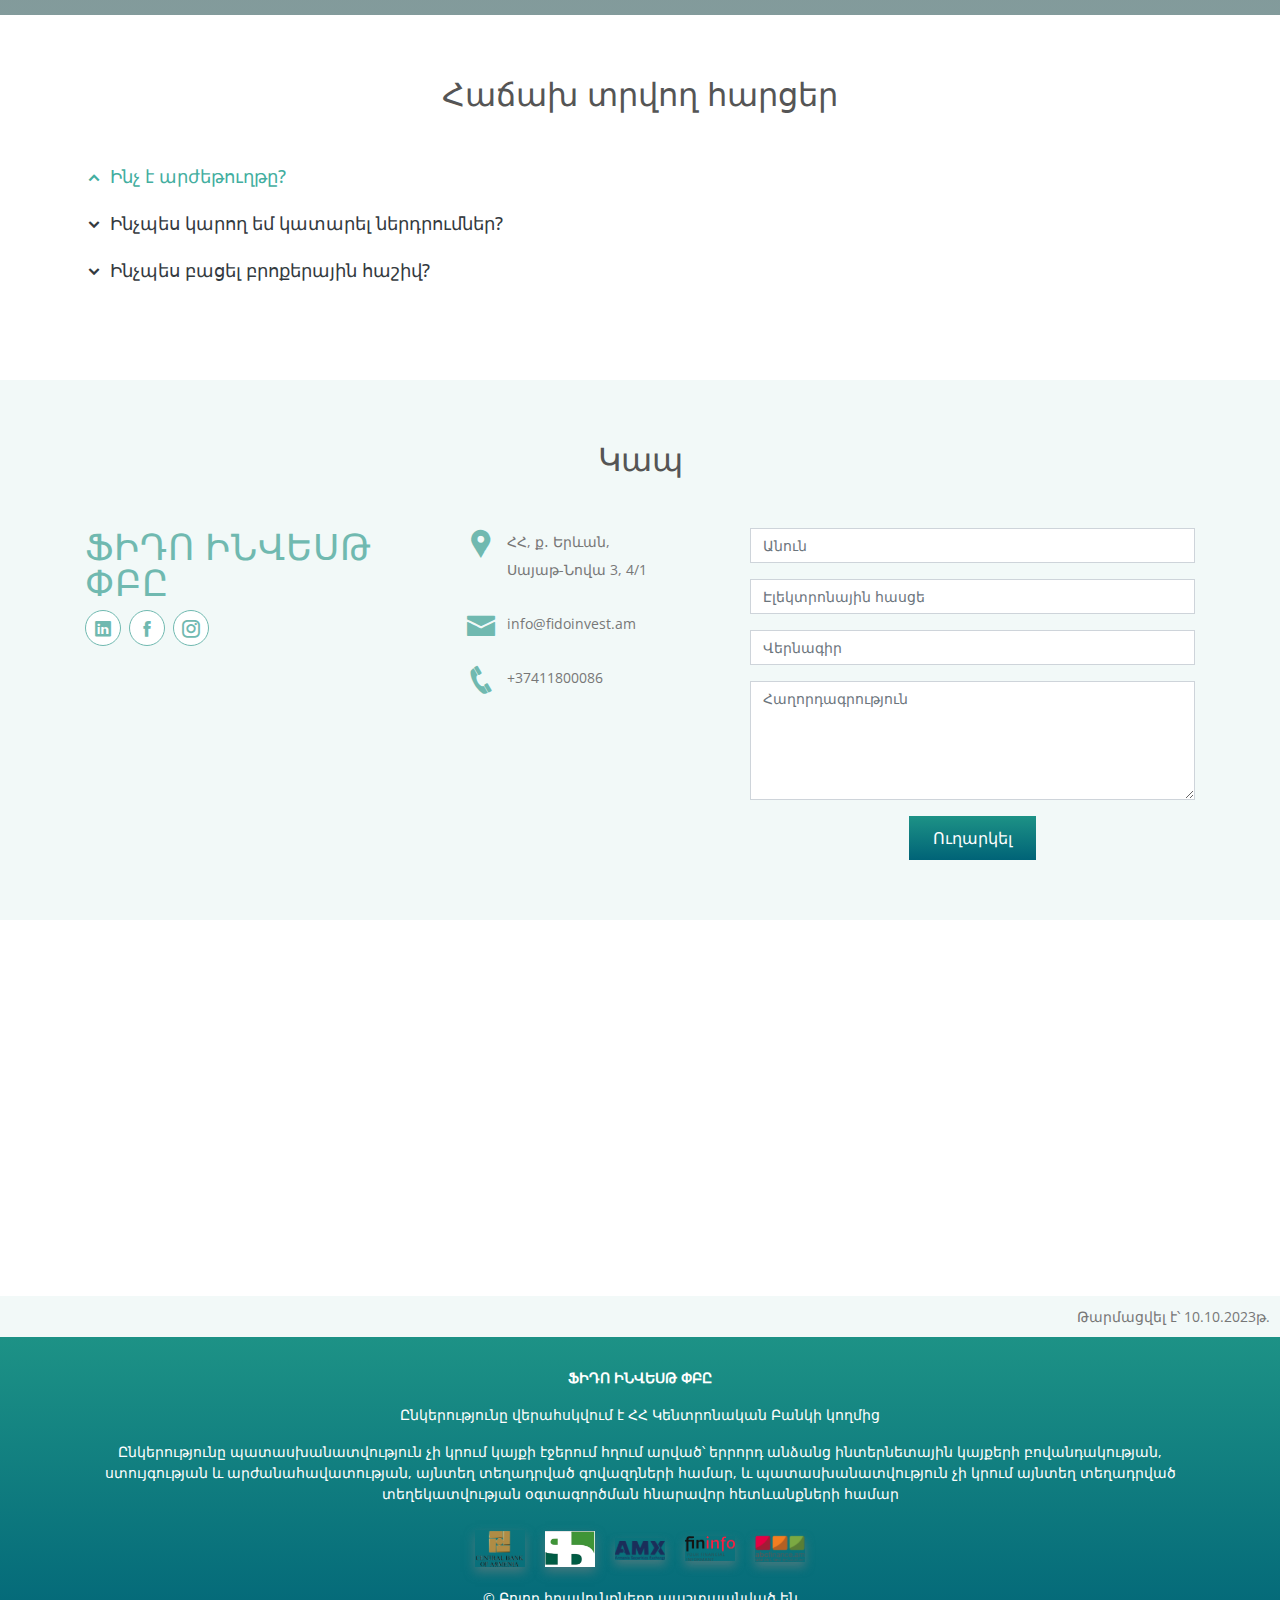
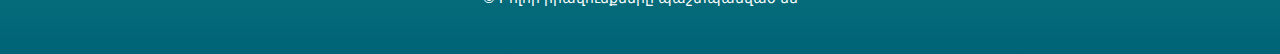
==== commit e8484e1f: "Fix logo transparant bg and ios video bug" ====
--- a/index.html
+++ b/index.html
@@ -34,7 +34,7 @@
   <div class="container">
 
     <div class="logo float-left">
-      <h1 class="text-light"><a href="index.html"><img src="assets/img/logo.png" alt="" class="img-fluid"></a></h1>
+      <h1 class="text-light"><a href="index.html"><img src="assets/img/logo-transparant.png" alt="" class="img-fluid"></a></h1>
       <!-- Uncomment below if you prefer to use an image logo -->
       <!-- <a href="index.html"><img src="assets/img/logo.png" alt="" class="img-fluid"></a>-->
     </div>
@@ -73,7 +73,7 @@
 
 <!-- ======= Hero Section ======= -->
 <section id="hero">
-  <video controls autoplay muted loop id="myVideo" poster="assets/img/hero-background.png">
+  <video autoplay muted loop id="myVideo" poster="assets/img/hero-background.png">
     <source src="assets/video/chart.mp4" type="video/mp4">
     <source src="assets/video/chart.webm" type="video/webm">
     <source src="assets/video/chart.ogg" type="video/ogg">
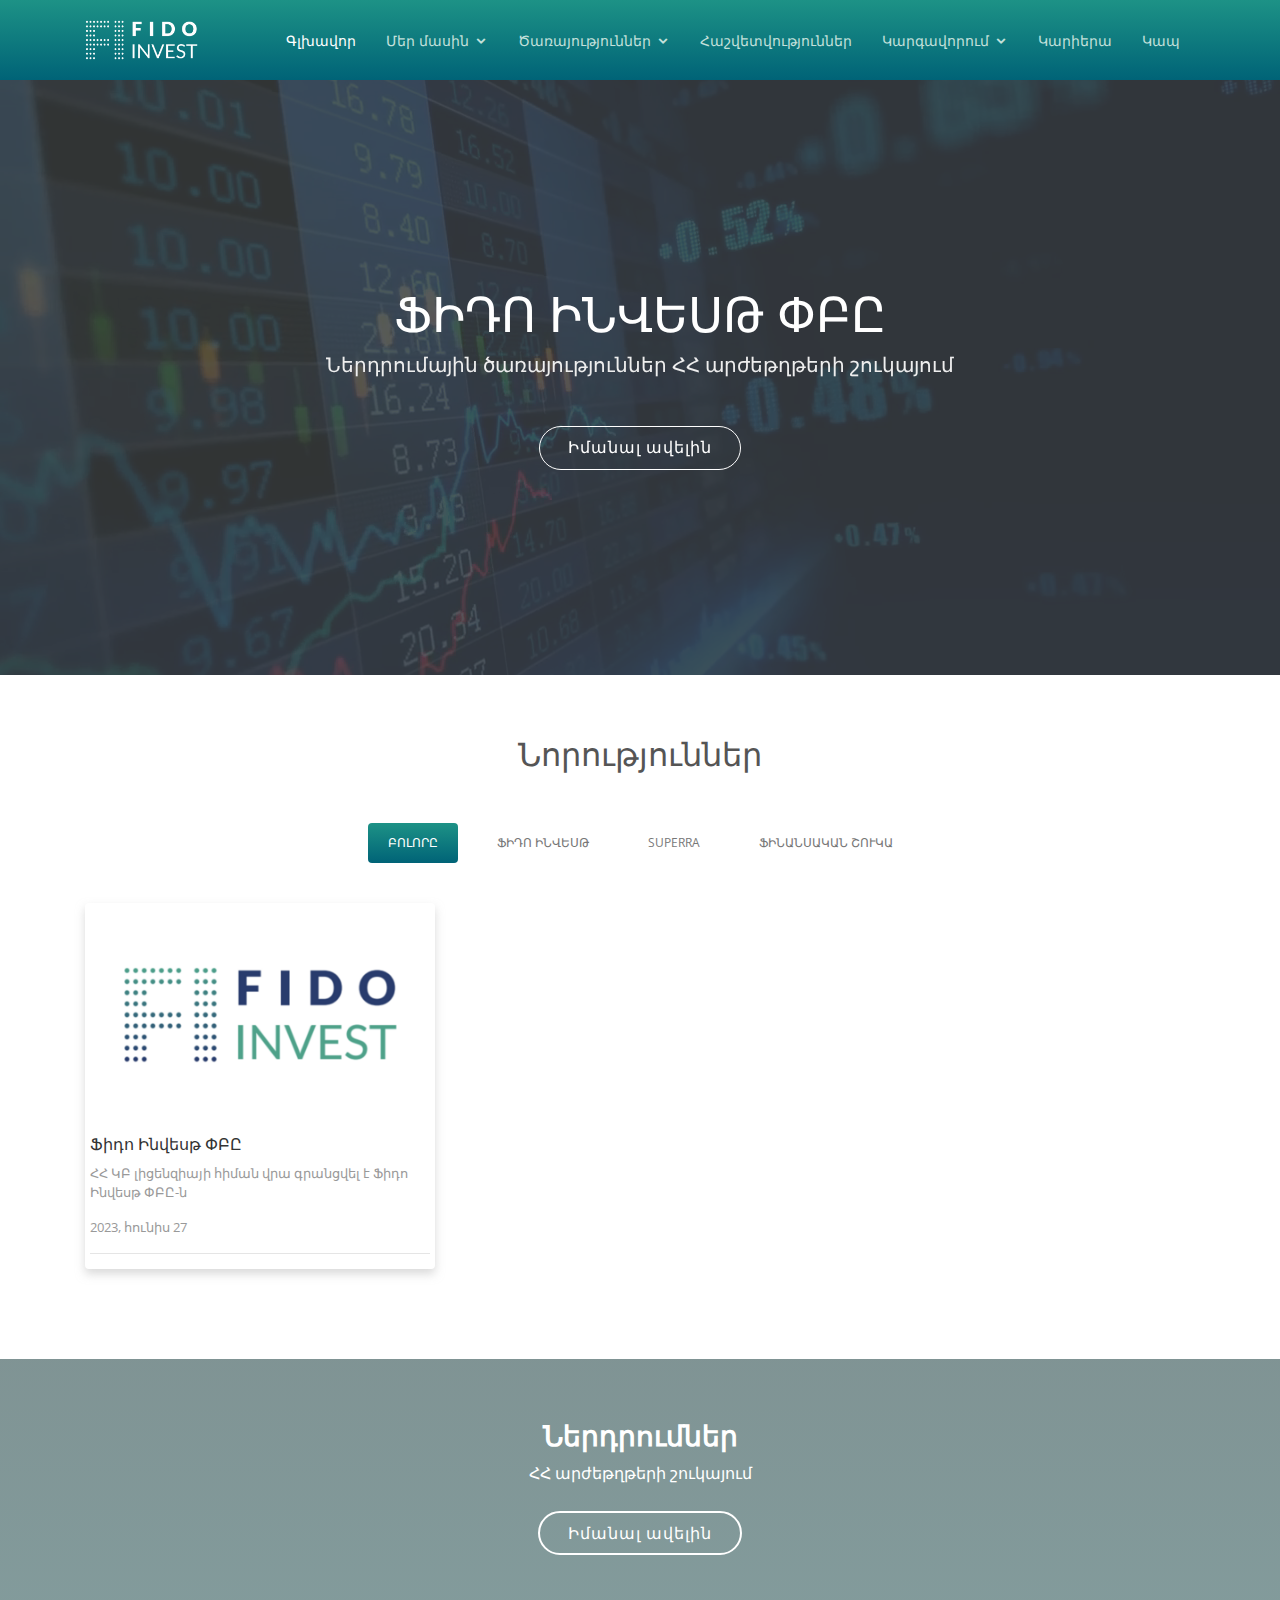
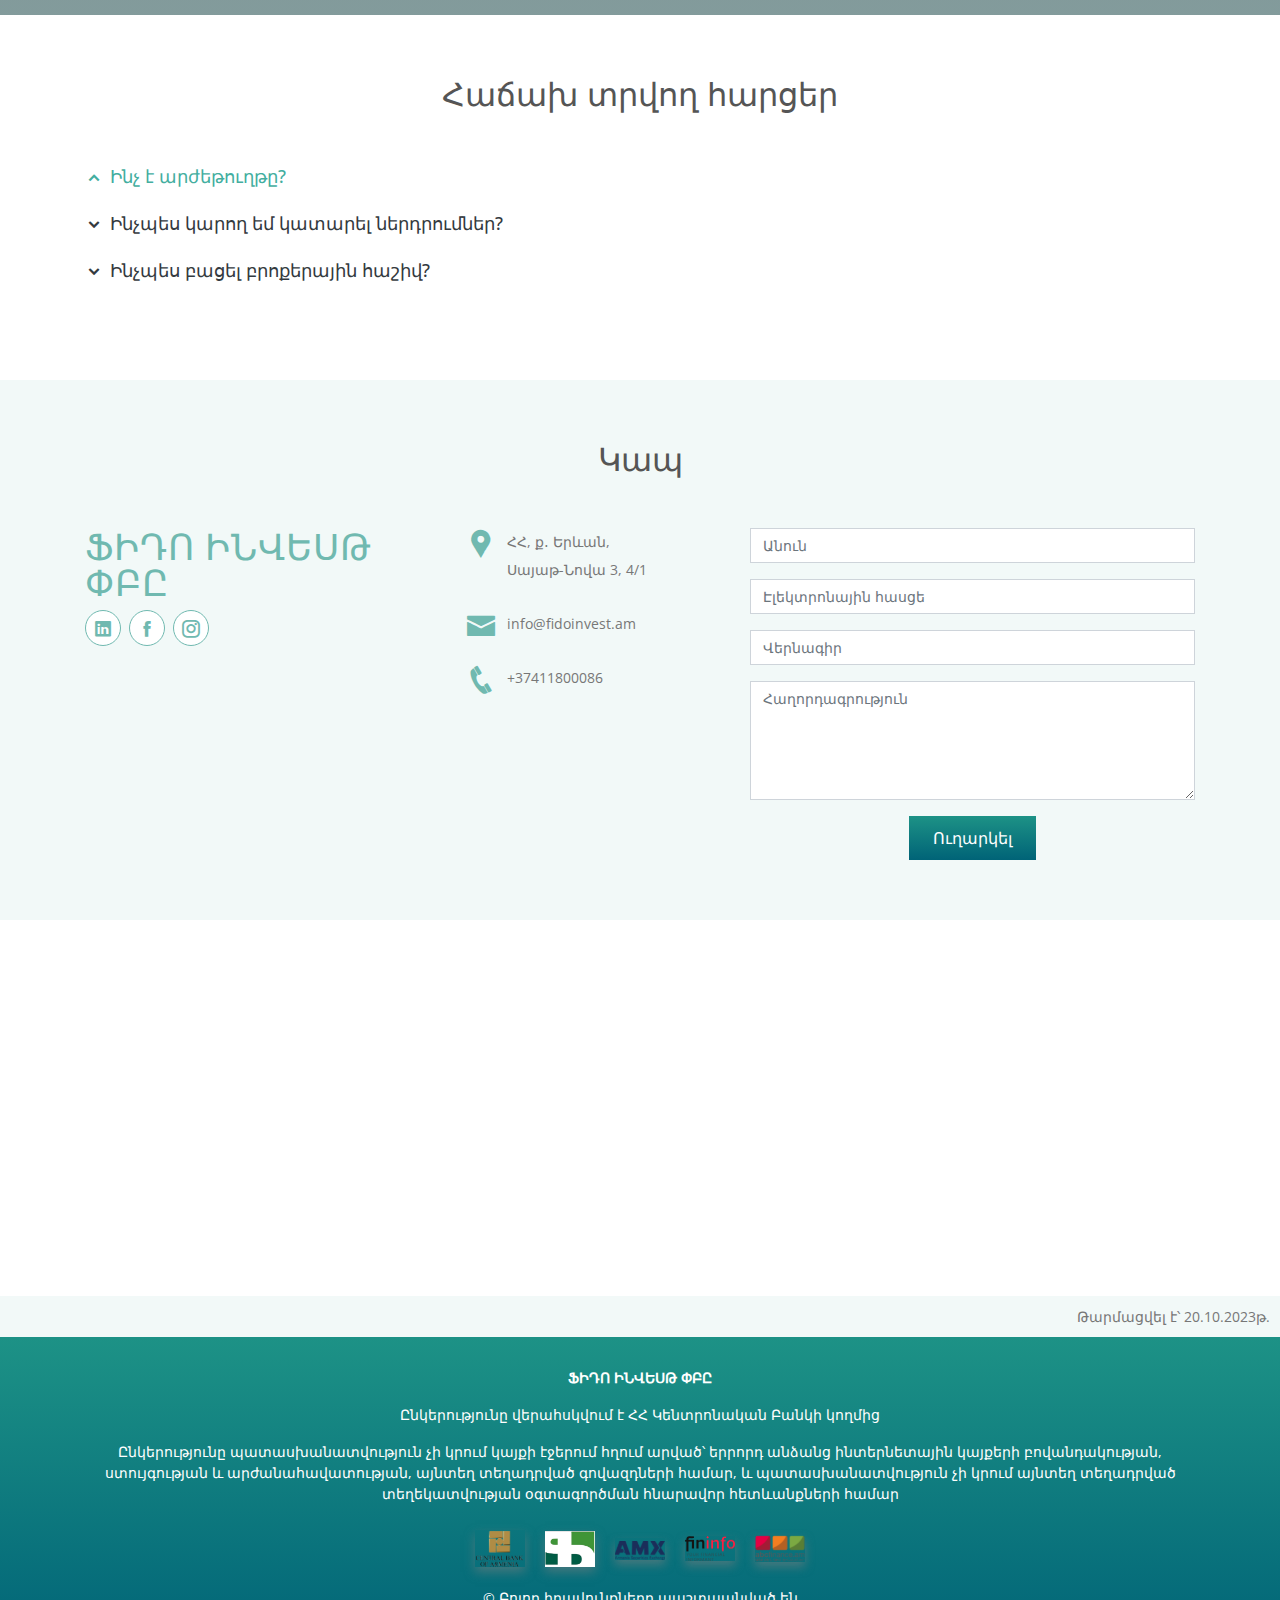
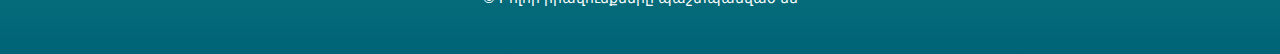
==== commit 7a0f6cfc: "Update navigation" ====
--- a/index.html
+++ b/index.html
@@ -411,7 +411,7 @@
 
   <!-- ======= Updated Section ======= -->
   <div class="updated section-bg">
-    <p>Թարմացվել է՝ 10.10.2023թ.</p>
+    <p>Թարմացվել է՝ 20.10.2023թ.</p>
   </div><!-- End Updated Section -->
 
 </main><!-- End #main -->
